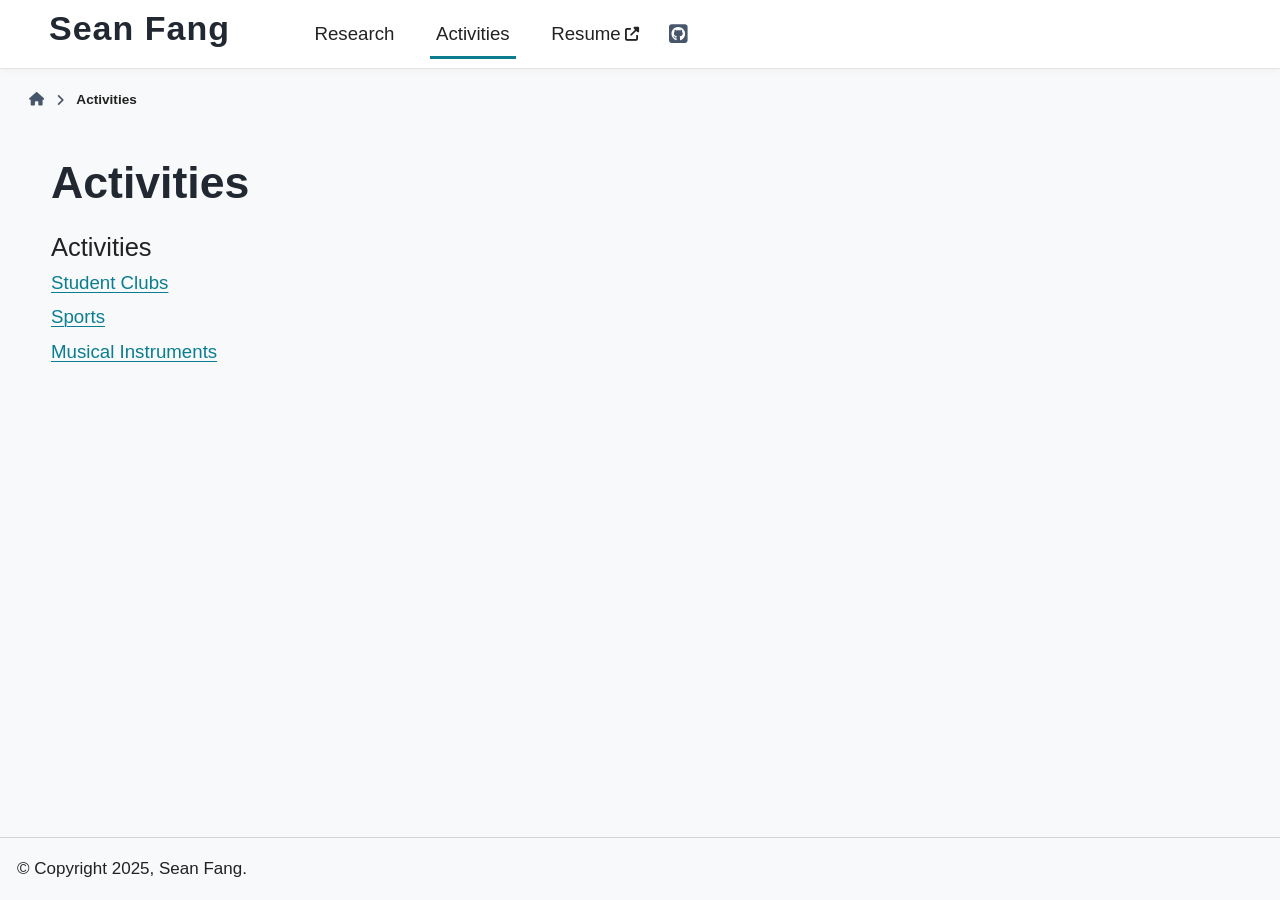
==== activities/index.html @ 3c00baaf "publish" ====
<!DOCTYPE html>


<html lang="en" data-content_root="../" >

  <head>
    <meta charset="utf-8" />
    <meta name="viewport" content="width=device-width, initial-scale=1.0" /><meta name="viewport" content="width=device-width, initial-scale=1" />

    <title>Activities &#8212; Sean Fang&#39;s Portfolio Website</title>
  
  
  
  <script data-cfasync="false">
    document.documentElement.dataset.mode = localStorage.getItem("mode") || "";
    document.documentElement.dataset.theme = localStorage.getItem("theme") || "";
  </script>
  <!--
    this give us a css class that will be invisible only if js is disabled
  -->
  <noscript>
    <style>
      .pst-js-only { display: none !important; }

    </style>
  </noscript>
  
  <!-- Loaded before other Sphinx assets -->
  <link href="../_static/styles/theme.css?digest=8878045cc6db502f8baf" rel="stylesheet" />
<link href="../_static/styles/pydata-sphinx-theme.css?digest=8878045cc6db502f8baf" rel="stylesheet" />

    <link rel="stylesheet" type="text/css" href="../_static/pygments.css?v=8f2a1f02" />
    <link rel="stylesheet" type="text/css" href="../_static/sphinx-design.min.css?v=95c83b7e" />
    <link rel="stylesheet" type="text/css" href="../_static/custom.css?v=d297f6fb" />
  
  <!-- So that users can add custom icons -->
  <script src="../_static/scripts/fontawesome.js?digest=8878045cc6db502f8baf"></script>
  <!-- Pre-loaded scripts that we'll load fully later -->
  <link rel="preload" as="script" href="../_static/scripts/bootstrap.js?digest=8878045cc6db502f8baf" />
<link rel="preload" as="script" href="../_static/scripts/pydata-sphinx-theme.js?digest=8878045cc6db502f8baf" />

    <script src="../_static/documentation_options.js?v=5929fcd5"></script>
    <script src="../_static/doctools.js?v=9bcbadda"></script>
    <script src="../_static/sphinx_highlight.js?v=dc90522c"></script>
    <script src="../_static/design-tabs.js?v=f930bc37"></script>
    <script>DOCUMENTATION_OPTIONS.pagename = 'activities/index';</script>
    <link rel="index" title="Index" href="../genindex.html" />
    <link rel="search" title="Search" href="../search.html" />
    <link rel="next" title="Student Clubs" href="clubs.html" />
    <link rel="prev" title="Research" href="../research/index.html" />
  <meta name="viewport" content="width=device-width, initial-scale=1"/>
  <meta name="docsearch:language" content="en"/>
  <meta name="docsearch:version" content="" />
  </head>
  
  
  <body data-bs-spy="scroll" data-bs-target=".bd-toc-nav" data-offset="180" data-bs-root-margin="0px 0px -60%" data-default-mode="">

  
  
  <div id="pst-skip-link" class="skip-link d-print-none"><a href="#main-content">Skip to main content</a></div>
  
  <div id="pst-scroll-pixel-helper"></div>
  
  <button type="button" class="btn rounded-pill" id="pst-back-to-top">
    <i class="fa-solid fa-arrow-up"></i>Back to top</button>

  
  <dialog id="pst-search-dialog">
    
<form class="bd-search d-flex align-items-center"
      action="../search.html"
      method="get">
  <i class="fa-solid fa-magnifying-glass"></i>
  <input type="search"
         class="form-control"
         name="q"
         placeholder="Search the docs ..."
         aria-label="Search the docs ..."
         autocomplete="off"
         autocorrect="off"
         autocapitalize="off"
         spellcheck="false"/>
  <span class="search-button__kbd-shortcut"><kbd class="kbd-shortcut__modifier">Ctrl</kbd>+<kbd>K</kbd></span>
</form>
  </dialog>

  <div class="pst-async-banner-revealer d-none">
  <aside id="bd-header-version-warning" class="d-none d-print-none" aria-label="Version warning"></aside>
</div>

  
    <header class="bd-header navbar navbar-expand-lg bd-navbar d-print-none">
<div class="bd-header__inner bd-page-width">
  <button class="pst-navbar-icon sidebar-toggle primary-toggle" aria-label="Site navigation">
    <span class="fa-solid fa-bars"></span>
  </button>
  
  
  <div class=" navbar-header-items__start">
    
      <div class="navbar-item">

  
    
  

<a class="navbar-brand logo" href="../index.html">
  
  
  
  
  
  
    <p class="title logo__title">Sean Fang</p>
  
</a></div>
    
  </div>
  
  <div class=" navbar-header-items">
    
    
    <div class="navbar-header-items__end">
      
      
        <div class="navbar-item">
<nav>
  <ul class="bd-navbar-elements navbar-nav">
    
<li class="nav-item ">
  <a class="nav-link nav-internal" href="../research/index.html">
    Research
  </a>
</li>


<li class="nav-item current active">
  <a class="nav-link nav-internal" href="#">
    Activities
  </a>
</li>


<li class="nav-item ">
  <a class="nav-link nav-external" href="/_static/sean-resume.html">
    Resume
  </a>
</li>

  </ul>
</nav></div>
      
        <div class="navbar-item"><ul class="navbar-icon-links"
    aria-label="Icon Links">
        <li class="nav-item">
          
          
          
          
          
          
          
          
          <a href="https://github.com/seanfang08" title="GitHub" class="nav-link pst-navbar-icon" rel="noopener" target="_blank" data-bs-toggle="tooltip" data-bs-placement="bottom"><i class="fab fa-github-square fa-lg" aria-hidden="true"></i>
            <span class="sr-only">GitHub</span></a>
        </li>
</ul></div>
      
    </div>
    
  </div>
  
  

  
</div>

    </header>
  

  <div class="bd-container">
    <div class="bd-container__inner bd-page-width">
      
      
      
      <dialog id="pst-primary-sidebar-modal"></dialog>
      <div id="pst-primary-sidebar" class="bd-sidebar-primary bd-sidebar hide-on-wide">
        

  
  <div class="sidebar-header-items sidebar-primary__section">
    
    
    
    
      <div class="sidebar-header-items__end">
        
          <div class="navbar-item">
<nav>
  <ul class="bd-navbar-elements navbar-nav">
    
<li class="nav-item ">
  <a class="nav-link nav-internal" href="../research/index.html">
    Research
  </a>
</li>


<li class="nav-item current active">
  <a class="nav-link nav-internal" href="#">
    Activities
  </a>
</li>


<li class="nav-item ">
  <a class="nav-link nav-external" href="/_static/sean-resume.html">
    Resume
  </a>
</li>

  </ul>
</nav></div>
        
          <div class="navbar-item"><ul class="navbar-icon-links"
    aria-label="Icon Links">
        <li class="nav-item">
          
          
          
          
          
          
          
          
          <a href="https://github.com/seanfang08" title="GitHub" class="nav-link pst-navbar-icon" rel="noopener" target="_blank" data-bs-toggle="tooltip" data-bs-placement="bottom"><i class="fab fa-github-square fa-lg" aria-hidden="true"></i>
            <span class="sr-only">GitHub</span></a>
        </li>
</ul></div>
        
      </div>
    
  </div>
  
  
  <div class="sidebar-primary-items__end sidebar-primary__section">
      <div class="sidebar-primary-item">
<div id="ethical-ad-placement"
      class="flat"
      data-ea-publisher="readthedocs"
      data-ea-type="readthedocs-sidebar"
      data-ea-manual="true">
</div></div>
  </div>


      </div>
      
      <main id="main-content" class="bd-main" role="main">
        
        
          <div class="bd-content">
            <div class="bd-article-container">
              
              <div class="bd-header-article d-print-none">
<div class="header-article-items header-article__inner">
  
    <div class="header-article-items__start">
      
        <div class="header-article-item">

<nav aria-label="Breadcrumb" class="d-print-none">
  <ul class="bd-breadcrumbs">
    
    <li class="breadcrumb-item breadcrumb-home">
      <a href="../index.html" class="nav-link" aria-label="Home">
        <i class="fa-solid fa-home"></i>
      </a>
    </li>
    <li class="breadcrumb-item active" aria-current="page"><span class="ellipsis">Activities</span></li>
  </ul>
</nav>
</div>
      
    </div>
  
  
</div>
</div>
              
              
              
                
<div id="searchbox"></div>
                <article class="bd-article">
                  
  <section id="activities">
<h1>Activities<a class="headerlink" href="#activities" title="Link to this heading">#</a></h1>
<div class="toctree-wrapper compound">
<p aria-level="2" class="caption" role="heading"><span class="caption-text">Activities</span></p>
<ul>
<li class="toctree-l1"><a class="reference internal" href="clubs.html">Student Clubs</a></li>
<li class="toctree-l1"><a class="reference internal" href="sports.html">Sports</a></li>
<li class="toctree-l1"><a class="reference internal" href="music.html">Musical Instruments</a></li>
</ul>
</div>
</section>


                </article>
              
              
              
              
              
            </div>
            
            
              
            
          </div>
          <footer class="bd-footer-content">
            
          </footer>
        
      </main>
    </div>
  </div>
  
  <!-- Scripts loaded after <body> so the DOM is not blocked -->
  <script defer src="../_static/scripts/bootstrap.js?digest=8878045cc6db502f8baf"></script>
<script defer src="../_static/scripts/pydata-sphinx-theme.js?digest=8878045cc6db502f8baf"></script>

  <footer class="bd-footer">
<div class="bd-footer__inner bd-page-width">
  
    <div class="footer-items__start">
      
        <div class="footer-item">

  <p class="copyright">
    
      © Copyright 2025, Sean Fang.
      <br/>
    
  </p>
</div>
      
    </div>
  
  
  
</div>

  </footer>
  </body>
</html>
---- _static/styles/theme.css ----
/* Provided by Sphinx's 'basic' theme, and included in the final set of assets */
@import "../basic.css";
---- _static/pygments.css ----
html[data-theme="light"] .highlight pre { line-height: 125%; }
html[data-theme="light"] .highlight td.linenos .normal { color: inherit; background-color: transparent; padding-left: 5px; padding-right: 5px; }
html[data-theme="light"] .highlight span.linenos { color: inherit; background-color: transparent; padding-left: 5px; padding-right: 5px; }
html[data-theme="light"] .highlight td.linenos .special { color: #000000; background-color: #ffffc0; padding-left: 5px; padding-right: 5px; }
html[data-theme="light"] .highlight span.linenos.special { color: #000000; background-color: #ffffc0; padding-left: 5px; padding-right: 5px; }
html[data-theme="light"] .highlight .hll { background-color: #fae4c2 }
html[data-theme="light"] .highlight { background: #fefefe; color: #080808 }
html[data-theme="light"] .highlight .c { color: #515151 } /* Comment */
html[data-theme="light"] .highlight .err { color: #A12236 } /* Error */
html[data-theme="light"] .highlight .k { color: #6730C5 } /* Keyword */
html[data-theme="light"] .highlight .l { color: #7F4707 } /* Literal */
html[data-theme="light"] .highlight .n { color: #080808 } /* Name */
html[data-theme="light"] .highlight .o { color: #00622F } /* Operator */
html[data-theme="light"] .highlight .p { color: #080808 } /* Punctuation */
html[data-theme="light"] .highlight .ch { color: #515151 } /* Comment.Hashbang */
html[data-theme="light"] .highlight .cm { color: #515151 } /* Comment.Multiline */
html[data-theme="light"] .highlight .cp { color: #515151 } /* Comment.Preproc */
html[data-theme="light"] .highlight .cpf { color: #515151 } /* Comment.PreprocFile */
html[data-theme="light"] .highlight .c1 { color: #515151 } /* Comment.Single */
html[data-theme="light"] .highlight .cs { color: #515151 } /* Comment.Special */
html[data-theme="light"] .highlight .gd { color: #005B82 } /* Generic.Deleted */
html[data-theme="light"] .highlight .ge { font-style: italic } /* Generic.Emph */
html[data-theme="light"] .highlight .gh { color: #005B82 } /* Generic.Heading */
html[data-theme="light"] .highlight .gs { font-weight: bold } /* Generic.Strong */
html[data-theme="light"] .highlight .gu { color: #005B82 } /* Generic.Subheading */
html[data-theme="light"] .highlight .kc { color: #6730C5 } /* Keyword.Constant */
html[data-theme="light"] .highlight .kd { color: #6730C5 } /* Keyword.Declaration */
html[data-theme="light"] .highlight .kn { color: #6730C5 } /* Keyword.Namespace */
html[data-theme="light"] .highlight .kp { color: #6730C5 } /* Keyword.Pseudo */
html[data-theme="light"] .highlight .kr { color: #6730C5 } /* Keyword.Reserved */
html[data-theme="light"] .highlight .kt { color: #7F4707 } /* Keyword.Type */
html[data-theme="light"] .highlight .ld { color: #7F4707 } /* Literal.Date */
html[data-theme="light"] .highlight .m { color: #7F4707 } /* Literal.Number */
html[data-theme="light"] .highlight .s { color: #00622F } /* Literal.String */
html[data-theme="light"] .highlight .na { color: #912583 } /* Name.Attribute */
html[data-theme="light"] .highlight .nb { color: #7F4707 } /* Name.Builtin */
html[data-theme="light"] .highlight .nc { color: #005B82 } /* Name.Class */
html[data-theme="light"] .highlight .no { color: #005B82 } /* Name.Constant */
html[data-theme="light"] .highlight .nd { color: #7F4707 } /* Name.Decorator */
html[data-theme="light"] .highlight .ni { color: #00622F } /* Name.Entity */
html[data-theme="light"] .highlight .ne { color: #6730C5 } /* Name.Exception */
html[data-theme="light"] .highlight .nf { color: #005B82 } /* Name.Function */
html[data-theme="light"] .highlight .nl { color: #7F4707 } /* Name.Label */
html[data-theme="light"] .highlight .nn { color: #080808 } /* Name.Namespace */
html[data-theme="light"] .highlight .nx { color: #080808 } /* Name.Other */
html[data-theme="light"] .highlight .py { color: #005B82 } /* Name.Property */
html[data-theme="light"] .highlight .nt { color: #005B82 } /* Name.Tag */
html[data-theme="light"] .highlight .nv { color: #A12236 } /* Name.Variable */
html[data-theme="light"] .highlight .ow { color: #6730C5 } /* Operator.Word */
html[data-theme="light"] .highlight .pm { color: #080808 } /* Punctuation.Marker */
html[data-theme="light"] .highlight .w { color: #080808 } /* Text.Whitespace */
html[data-theme="light"] .highlight .mb { color: #7F4707 } /* Literal.Number.Bin */
html[data-theme="light"] .highlight .mf { color: #7F4707 } /* Literal.Number.Float */
html[data-theme="light"] .highlight .mh { color: #7F4707 } /* Literal.Number.Hex */
html[data-theme="light"] .highlight .mi { color: #7F4707 } /* Literal.Number.Integer */
html[data-theme="light"] .highlight .mo { color: #7F4707 } /* Literal.Number.Oct */
html[data-theme="light"] .highlight .sa { color: #00622F } /* Literal.String.Affix */
html[data-theme="light"] .highlight .sb { color: #00622F } /* Literal.String.Backtick */
html[data-theme="light"] .highlight .sc { color: #00622F } /* Literal.String.Char */
html[data-theme="light"] .highlight .dl { color: #00622F } /* Literal.String.Delimiter */
html[data-theme="light"] .highlight .sd { color: #00622F } /* Literal.String.Doc */
html[data-theme="light"] .highlight .s2 { color: #00622F } /* Literal.String.Double */
html[data-theme="light"] .highlight .se { color: #00622F } /* Literal.String.Escape */
html[data-theme="light"] .highlight .sh { color: #00622F } /* Literal.String.Heredoc */
html[data-theme="light"] .highlight .si { color: #00622F } /* Literal.String.Interpol */
html[data-theme="light"] .highlight .sx { color: #00622F } /* Literal.String.Other */
html[data-theme="light"] .highlight .sr { color: #A12236 } /* Literal.String.Regex */
html[data-theme="light"] .highlight .s1 { color: #00622F } /* Literal.String.Single */
html[data-theme="light"] .highlight .ss { color: #005B82 } /* Literal.String.Symbol */
html[data-theme="light"] .highlight .bp { color: #7F4707 } /* Name.Builtin.Pseudo */
html[data-theme="light"] .highlight .fm { color: #005B82 } /* Name.Function.Magic */
html[data-theme="light"] .highlight .vc { color: #A12236 } /* Name.Variable.Class */
html[data-theme="light"] .highlight .vg { color: #A12236 } /* Name.Variable.Global */
html[data-theme="light"] .highlight .vi { color: #A12236 } /* Name.Variable.Instance */
html[data-theme="light"] .highlight .vm { color: #7F4707 } /* Name.Variable.Magic */
html[data-theme="light"] .highlight .il { color: #7F4707 } /* Literal.Number.Integer.Long */
html[data-theme="dark"] .highlight pre { line-height: 125%; }
html[data-theme="dark"] .highlight td.linenos .normal { color: inherit; background-color: transparent; padding-left: 5px; padding-right: 5px; }
html[data-theme="dark"] .highlight span.linenos { color: inherit; background-color: transparent; padding-left: 5px; padding-right: 5px; }
html[data-theme="dark"] .highlight td.linenos .special { color: #000000; background-color: #ffffc0; padding-left: 5px; padding-right: 5px; }
html[data-theme="dark"] .highlight span.linenos.special { color: #000000; background-color: #ffffc0; padding-left: 5px; padding-right: 5px; }
html[data-theme="dark"] .highlight .hll { background-color: #ffd9002e }
html[data-theme="dark"] .highlight { background: #2b2b2b; color: #F8F8F2 }
html[data-theme="dark"] .highlight .c { color: #FFD900 } /* Comment */
html[data-theme="dark"] .highlight .err { color: #FFA07A } /* Error */
html[data-theme="dark"] .highlight .k { color: #DCC6E0 } /* Keyword */
html[data-theme="dark"] .highlight .l { color: #FFD900 } /* Literal */
html[data-theme="dark"] .highlight .n { color: #F8F8F2 } /* Name */
html[data-theme="dark"] .highlight .o { color: #ABE338 } /* Operator */
html[data-theme="dark"] .highlight .p { color: #F8F8F2 } /* Punctuation */
html[data-theme="dark"] .highlight .ch { color: #FFD900 } /* Comment.Hashbang */
html[data-theme="dark"] .highlight .cm { color: #FFD900 } /* Comment.Multiline */
html[data-theme="dark"] .highlight .cp { color: #FFD900 } /* Comment.Preproc */
html[data-theme="dark"] .highlight .cpf { color: #FFD900 } /* Comment.PreprocFile */
html[data-theme="dark"] .highlight .c1 { color: #FFD900 } /* Comment.Single */
html[data-theme="dark"] .highlight .cs { color: #FFD900 } /* Comment.Special */
html[data-theme="dark"] .highlight .gd { color: #00E0E0 } /* Generic.Deleted */
html[data-theme="dark"] .highlight .ge { font-style: italic } /* Generic.Emph */
html[data-theme="dark"] .highlight .gh { color: #00E0E0 } /* Generic.Heading */
html[data-theme="dark"] .highlight .gs { font-weight: bold } /* Generic.Strong */
html[data-theme="dark"] .highlight .gu { color: #00E0E0 } /* Generic.Subheading */
html[data-theme="dark"] .highlight .kc { color: #DCC6E0 } /* Keyword.Constant */
html[data-theme="dark"] .highlight .kd { color: #DCC6E0 } /* Keyword.Declaration */
html[data-theme="dark"] .highlight .kn { color: #DCC6E0 } /* Keyword.Namespace */
html[data-theme="dark"] .highlight .kp { color: #DCC6E0 } /* Keyword.Pseudo */
html[data-theme="dark"] .highlight .kr { color: #DCC6E0 } /* Keyword.Reserved */
html[data-theme="dark"] .highlight .kt { color: #FFD900 } /* Keyword.Type */
html[data-theme="dark"] .highlight .ld { color: #FFD900 } /* Literal.Date */
html[data-theme="dark"] .highlight .m { color: #FFD900 } /* Literal.Number */
html[data-theme="dark"] .highlight .s { color: #ABE338 } /* Literal.String */
html[data-theme="dark"] .highlight .na { color: #FFD900 } /* Name.Attribute */
html[data-theme="dark"] .highlight .nb { color: #FFD900 } /* Name.Builtin */
html[data-theme="dark"] .highlight .nc { color: #00E0E0 } /* Name.Class */
html[data-theme="dark"] .highlight .no { color: #00E0E0 } /* Name.Constant */
html[data-theme="dark"] .highlight .nd { color: #FFD900 } /* Name.Decorator */
html[data-theme="dark"] .highlight .ni { color: #ABE338 } /* Name.Entity */
html[data-theme="dark"] .highlight .ne { color: #DCC6E0 } /* Name.Exception */
html[data-theme="dark"] .highlight .nf { color: #00E0E0 } /* Name.Function */
html[data-theme="dark"] .highlight .nl { color: #FFD900 } /* Name.Label */
html[data-theme="dark"] .highlight .nn { color: #F8F8F2 } /* Name.Namespace */
html[data-theme="dark"] .highlight .nx { color: #F8F8F2 } /* Name.Other */
html[data-theme="dark"] .highlight .py { color: #00E0E0 } /* Name.Property */
html[data-theme="dark"] .highlight .nt { color: #00E0E0 } /* Name.Tag */
html[data-theme="dark"] .highlight .nv { color: #FFA07A } /* Name.Variable */
html[data-theme="dark"] .highlight .ow { color: #DCC6E0 } /* Operator.Word */
html[data-theme="dark"] .highlight .pm { color: #F8F8F2 } /* Punctuation.Marker */
html[data-theme="dark"] .highlight .w { color: #F8F8F2 } /* Text.Whitespace */
html[data-theme="dark"] .highlight .mb { color: #FFD900 } /* Literal.Number.Bin */
html[data-theme="dark"] .highlight .mf { color: #FFD900 } /* Literal.Number.Float */
html[data-theme="dark"] .highlight .mh { color: #FFD900 } /* Literal.Number.Hex */
html[data-theme="dark"] .highlight .mi { color: #FFD900 } /* Literal.Number.Integer */
html[data-theme="dark"] .highlight .mo { color: #FFD900 } /* Literal.Number.Oct */
html[data-theme="dark"] .highlight .sa { color: #ABE338 } /* Literal.String.Affix */
html[data-theme="dark"] .highlight .sb { color: #ABE338 } /* Literal.String.Backtick */
html[data-theme="dark"] .highlight .sc { color: #ABE338 } /* Literal.String.Char */
html[data-theme="dark"] .highlight .dl { color: #ABE338 } /* Literal.String.Delimiter */
html[data-theme="dark"] .highlight .sd { color: #ABE338 } /* Literal.String.Doc */
html[data-theme="dark"] .highlight .s2 { color: #ABE338 } /* Literal.String.Double */
html[data-theme="dark"] .highlight .se { color: #ABE338 } /* Literal.String.Escape */
html[data-theme="dark"] .highlight .sh { color: #ABE338 } /* Literal.String.Heredoc */
html[data-theme="dark"] .highlight .si { color: #ABE338 } /* Literal.String.Interpol */
html[data-theme="dark"] .highlight .sx { color: #ABE338 } /* Literal.String.Other */
html[data-theme="dark"] .highlight .sr { color: #FFA07A } /* Literal.String.Regex */
html[data-theme="dark"] .highlight .s1 { color: #ABE338 } /* Literal.String.Single */
html[data-theme="dark"] .highlight .ss { color: #00E0E0 } /* Literal.String.Symbol */
html[data-theme="dark"] .highlight .bp { color: #FFD900 } /* Name.Builtin.Pseudo */
html[data-theme="dark"] .highlight .fm { color: #00E0E0 } /* Name.Function.Magic */
html[data-theme="dark"] .highlight .vc { color: #FFA07A } /* Name.Variable.Class */
html[data-theme="dark"] .highlight .vg { color: #FFA07A } /* Name.Variable.Global */
html[data-theme="dark"] .highlight .vi { color: #FFA07A } /* Name.Variable.Instance */
html[data-theme="dark"] .highlight .vm { color: #FFD900 } /* Name.Variable.Magic */
html[data-theme="dark"] .highlight .il { color: #FFD900 } /* Literal.Number.Integer.Long */
---- _static/sphinx-design.min.css ----
.sd-bg-primary{background-color:var(--sd-color-primary) !important}.sd-bg-text-primary{color:var(--sd-color-primary-text) !important}button.sd-bg-primary:focus,button.sd-bg-primary:hover{background-color:var(--sd-color-primary-highlight) !important}a.sd-bg-primary:focus,a.sd-bg-primary:hover{background-color:var(--sd-color-primary-highlight) !important}.sd-bg-secondary{background-color:var(--sd-color-secondary) !important}.sd-bg-text-secondary{color:var(--sd-color-secondary-text) !important}button.sd-bg-secondary:focus,button.sd-bg-secondary:hover{background-color:var(--sd-color-secondary-highlight) !important}a.sd-bg-secondary:focus,a.sd-bg-secondary:hover{background-color:var(--sd-color-secondary-highlight) !important}.sd-bg-success{background-color:var(--sd-color-success) !important}.sd-bg-text-success{color:var(--sd-color-success-text) !important}button.sd-bg-success:focus,button.sd-bg-success:hover{background-color:var(--sd-color-success-highlight) !important}a.sd-bg-success:focus,a.sd-bg-success:hover{background-color:var(--sd-color-success-highlight) !important}.sd-bg-info{background-color:var(--sd-color-info) !important}.sd-bg-text-info{color:var(--sd-color-info-text) !important}button.sd-bg-info:focus,button.sd-bg-info:hover{background-color:var(--sd-color-info-highlight) !important}a.sd-bg-info:focus,a.sd-bg-info:hover{background-color:var(--sd-color-info-highlight) !important}.sd-bg-warning{background-color:var(--sd-color-warning) !important}.sd-bg-text-warning{color:var(--sd-color-warning-text) !important}button.sd-bg-warning:focus,button.sd-bg-warning:hover{background-color:var(--sd-color-warning-highlight) !important}a.sd-bg-warning:focus,a.sd-bg-warning:hover{background-color:var(--sd-color-warning-highlight) !important}.sd-bg-danger{background-color:var(--sd-color-danger) !important}.sd-bg-text-danger{color:var(--sd-color-danger-text) !important}button.sd-bg-danger:focus,button.sd-bg-danger:hover{background-color:var(--sd-color-danger-highlight) !important}a.sd-bg-danger:focus,a.sd-bg-danger:hover{background-color:var(--sd-color-danger-highlight) !important}.sd-bg-light{background-color:var(--sd-color-light) !important}.sd-bg-text-light{color:var(--sd-color-light-text) !important}button.sd-bg-light:focus,button.sd-bg-light:hover{background-color:var(--sd-color-light-highlight) !important}a.sd-bg-light:focus,a.sd-bg-light:hover{background-color:var(--sd-color-light-highlight) !important}.sd-bg-muted{background-color:var(--sd-color-muted) !important}.sd-bg-text-muted{color:var(--sd-color-muted-text) !important}button.sd-bg-muted:focus,button.sd-bg-muted:hover{background-color:var(--sd-color-muted-highlight) !important}a.sd-bg-muted:focus,a.sd-bg-muted:hover{background-color:var(--sd-color-muted-highlight) !important}.sd-bg-dark{background-color:var(--sd-color-dark) !important}.sd-bg-text-dark{color:var(--sd-color-dark-text) !important}button.sd-bg-dark:focus,button.sd-bg-dark:hover{background-color:var(--sd-color-dark-highlight) !important}a.sd-bg-dark:focus,a.sd-bg-dark:hover{background-color:var(--sd-color-dark-highlight) !important}.sd-bg-black{background-color:var(--sd-color-black) !important}.sd-bg-text-black{color:var(--sd-color-black-text) !important}button.sd-bg-black:focus,button.sd-bg-black:hover{background-color:var(--sd-color-black-highlight) !important}a.sd-bg-black:focus,a.sd-bg-black:hover{background-color:var(--sd-color-black-highlight) !important}.sd-bg-white{background-color:var(--sd-color-white) !important}.sd-bg-text-white{color:var(--sd-color-white-text) !important}button.sd-bg-white:focus,button.sd-bg-white:hover{background-color:var(--sd-color-white-highlight) !important}a.sd-bg-white:focus,a.sd-bg-white:hover{background-color:var(--sd-color-white-highlight) !important}.sd-text-primary,.sd-text-primary>p{color:var(--sd-color-primary) !important}a.sd-text-primary:focus,a.sd-text-primary:hover{color:var(--sd-color-primary-highlight) !important}.sd-text-secondary,.sd-text-secondary>p{color:var(--sd-color-secondary) !important}a.sd-text-secondary:focus,a.sd-text-secondary:hover{color:var(--sd-color-secondary-highlight) !important}.sd-text-success,.sd-text-success>p{color:var(--sd-color-success) !important}a.sd-text-success:focus,a.sd-text-success:hover{color:var(--sd-color-success-highlight) !important}.sd-text-info,.sd-text-info>p{color:var(--sd-color-info) !important}a.sd-text-info:focus,a.sd-text-info:hover{color:var(--sd-color-info-highlight) !important}.sd-text-warning,.sd-text-warning>p{color:var(--sd-color-warning) !important}a.sd-text-warning:focus,a.sd-text-warning:hover{color:var(--sd-color-warning-highlight) !important}.sd-text-danger,.sd-text-danger>p{color:var(--sd-color-danger) !important}a.sd-text-danger:focus,a.sd-text-danger:hover{color:var(--sd-color-danger-highlight) !important}.sd-text-light,.sd-text-light>p{color:var(--sd-color-light) !important}a.sd-text-light:focus,a.sd-text-light:hover{color:var(--sd-color-light-highlight) !important}.sd-text-muted,.sd-text-muted>p{color:var(--sd-color-muted) !important}a.sd-text-muted:focus,a.sd-text-muted:hover{color:var(--sd-color-muted-highlight) !important}.sd-text-dark,.sd-text-dark>p{color:var(--sd-color-dark) !important}a.sd-text-dark:focus,a.sd-text-dark:hover{color:var(--sd-color-dark-highlight) !important}.sd-text-black,.sd-text-black>p{color:var(--sd-color-black) !important}a.sd-text-black:focus,a.sd-text-black:hover{color:var(--sd-color-black-highlight) !important}.sd-text-white,.sd-text-white>p{color:var(--sd-color-white) !important}a.sd-text-white:focus,a.sd-text-white:hover{color:var(--sd-color-white-highlight) !important}.sd-outline-primary{border-color:var(--sd-color-primary) !important;border-style:solid !important;border-width:1px !important}a.sd-outline-primary:focus,a.sd-outline-primary:hover{border-color:var(--sd-color-primary-highlight) !important}.sd-outline-secondary{border-color:var(--sd-color-secondary) !important;border-style:solid !important;border-width:1px !important}a.sd-outline-secondary:focus,a.sd-outline-secondary:hover{border-color:var(--sd-color-secondary-highlight) !important}.sd-outline-success{border-color:var(--sd-color-success) !important;border-style:solid !important;border-width:1px !important}a.sd-outline-success:focus,a.sd-outline-success:hover{border-color:var(--sd-color-success-highlight) !important}.sd-outline-info{border-color:var(--sd-color-info) !important;border-style:solid !important;border-width:1px !important}a.sd-outline-info:focus,a.sd-outline-info:hover{border-color:var(--sd-color-info-highlight) !important}.sd-outline-warning{border-color:var(--sd-color-warning) !important;border-style:solid !important;border-width:1px !important}a.sd-outline-warning:focus,a.sd-outline-warning:hover{border-color:var(--sd-color-warning-highlight) !important}.sd-outline-danger{border-color:var(--sd-color-danger) !important;border-style:solid !important;border-width:1px !important}a.sd-outline-danger:focus,a.sd-outline-danger:hover{border-color:var(--sd-color-danger-highlight) !important}.sd-outline-light{border-color:var(--sd-color-light) !important;border-style:solid !important;border-width:1px !important}a.sd-outline-light:focus,a.sd-outline-light:hover{border-color:var(--sd-color-light-highlight) !important}.sd-outline-muted{border-color:var(--sd-color-muted) !important;border-style:solid !important;border-width:1px !important}a.sd-outline-muted:focus,a.sd-outline-muted:hover{border-color:var(--sd-color-muted-highlight) !important}.sd-outline-dark{border-color:var(--sd-color-dark) !important;border-style:solid !important;border-width:1px !important}a.sd-outline-dark:focus,a.sd-outline-dark:hover{border-color:var(--sd-color-dark-highlight) !important}.sd-outline-black{border-color:var(--sd-color-black) !important;border-style:solid !important;border-width:1px !important}a.sd-outline-black:focus,a.sd-outline-black:hover{border-color:var(--sd-color-black-highlight) !important}.sd-outline-white{border-color:var(--sd-color-white) !important;border-style:solid !important;border-width:1px !important}a.sd-outline-white:focus,a.sd-outline-white:hover{border-color:var(--sd-color-white-highlight) !important}.sd-bg-transparent{background-color:transparent !important}.sd-outline-transparent{border-color:transparent !important}.sd-text-transparent{color:transparent !important}.sd-p-0{padding:0 !important}.sd-pt-0,.sd-py-0{padding-top:0 !important}.sd-pr-0,.sd-px-0{padding-right:0 !important}.sd-pb-0,.sd-py-0{padding-bottom:0 !important}.sd-pl-0,.sd-px-0{padding-left:0 !important}.sd-p-1{padding:.25rem !important}.sd-pt-1,.sd-py-1{padding-top:.25rem !important}.sd-pr-1,.sd-px-1{padding-right:.25rem !important}.sd-pb-1,.sd-py-1{padding-bottom:.25rem !important}.sd-pl-1,.sd-px-1{padding-left:.25rem !important}.sd-p-2{padding:.5rem !important}.sd-pt-2,.sd-py-2{padding-top:.5rem !important}.sd-pr-2,.sd-px-2{padding-right:.5rem !important}.sd-pb-2,.sd-py-2{padding-bottom:.5rem !important}.sd-pl-2,.sd-px-2{padding-left:.5rem !important}.sd-p-3{padding:1rem !important}.sd-pt-3,.sd-py-3{padding-top:1rem !important}.sd-pr-3,.sd-px-3{padding-right:1rem !important}.sd-pb-3,.sd-py-3{padding-bottom:1rem !important}.sd-pl-3,.sd-px-3{padding-left:1rem !important}.sd-p-4{padding:1.5rem !important}.sd-pt-4,.sd-py-4{padding-top:1.5rem !important}.sd-pr-4,.sd-px-4{padding-right:1.5rem !important}.sd-pb-4,.sd-py-4{padding-bottom:1.5rem !important}.sd-pl-4,.sd-px-4{padding-left:1.5rem !important}.sd-p-5{padding:3rem !important}.sd-pt-5,.sd-py-5{padding-top:3rem !important}.sd-pr-5,.sd-px-5{padding-right:3rem !important}.sd-pb-5,.sd-py-5{padding-bottom:3rem !important}.sd-pl-5,.sd-px-5{padding-left:3rem !important}.sd-m-auto{margin:auto !important}.sd-mt-auto,.sd-my-auto{margin-top:auto !important}.sd-mr-auto,.sd-mx-auto{margin-right:auto !important}.sd-mb-auto,.sd-my-auto{margin-bottom:auto !important}.sd-ml-auto,.sd-mx-auto{margin-left:auto !important}.sd-m-0{margin:0 !important}.sd-mt-0,.sd-my-0{margin-top:0 !important}.sd-mr-0,.sd-mx-0{margin-right:0 !important}.sd-mb-0,.sd-my-0{margin-bottom:0 !important}.sd-ml-0,.sd-mx-0{margin-left:0 !important}.sd-m-1{margin:.25rem !important}.sd-mt-1,.sd-my-1{margin-top:.25rem !important}.sd-mr-1,.sd-mx-1{margin-right:.25rem !important}.sd-mb-1,.sd-my-1{margin-bottom:.25rem !important}.sd-ml-1,.sd-mx-1{margin-left:.25rem !important}.sd-m-2{margin:.5rem !important}.sd-mt-2,.sd-my-2{margin-top:.5rem !important}.sd-mr-2,.sd-mx-2{margin-right:.5rem !important}.sd-mb-2,.sd-my-2{margin-bottom:.5rem !important}.sd-ml-2,.sd-mx-2{margin-left:.5rem !important}.sd-m-3{margin:1rem !important}.sd-mt-3,.sd-my-3{margin-top:1rem !important}.sd-mr-3,.sd-mx-3{margin-right:1rem !important}.sd-mb-3,.sd-my-3{margin-bottom:1rem !important}.sd-ml-3,.sd-mx-3{margin-left:1rem !important}.sd-m-4{margin:1.5rem !important}.sd-mt-4,.sd-my-4{margin-top:1.5rem !important}.sd-mr-4,.sd-mx-4{margin-right:1.5rem !important}.sd-mb-4,.sd-my-4{margin-bottom:1.5rem !important}.sd-ml-4,.sd-mx-4{margin-left:1.5rem !important}.sd-m-5{margin:3rem !important}.sd-mt-5,.sd-my-5{margin-top:3rem !important}.sd-mr-5,.sd-mx-5{margin-right:3rem !important}.sd-mb-5,.sd-my-5{margin-bottom:3rem !important}.sd-ml-5,.sd-mx-5{margin-left:3rem !important}.sd-w-25{width:25% !important}.sd-w-50{width:50% !important}.sd-w-75{width:75% !important}.sd-w-100{width:100% !important}.sd-w-auto{width:auto !important}.sd-h-25{height:25% !important}.sd-h-50{height:50% !important}.sd-h-75{height:75% !important}.sd-h-100{height:100% !important}.sd-h-auto{height:auto !important}.sd-d-none{display:none !important}.sd-d-inline{display:inline !important}.sd-d-inline-block{display:inline-block !important}.sd-d-block{display:block !important}.sd-d-grid{display:grid !important}.sd-d-flex-row{display:-ms-flexbox !important;display:flex !important;flex-direction:row !important}.sd-d-flex-column{display:-ms-flexbox !important;display:flex !important;flex-direction:column !important}.sd-d-inline-flex{display:-ms-inline-flexbox !important;display:inline-flex !important}@media(min-width: 576px){.sd-d-sm-none{display:none !important}.sd-d-sm-inline{display:inline !important}.sd-d-sm-inline-block{display:inline-block !important}.sd-d-sm-block{display:block !important}.sd-d-sm-grid{display:grid !important}.sd-d-sm-flex{display:-ms-flexbox !important;display:flex !important}.sd-d-sm-inline-flex{display:-ms-inline-flexbox !important;display:inline-flex !important}}@media(min-width: 768px){.sd-d-md-none{display:none !important}.sd-d-md-inline{display:inline !important}.sd-d-md-inline-block{display:inline-block !important}.sd-d-md-block{display:block !important}.sd-d-md-grid{display:grid !important}.sd-d-md-flex{display:-ms-flexbox !important;display:flex !important}.sd-d-md-inline-flex{display:-ms-inline-flexbox !important;display:inline-flex !important}}@media(min-width: 992px){.sd-d-lg-none{display:none !important}.sd-d-lg-inline{display:inline !important}.sd-d-lg-inline-block{display:inline-block !important}.sd-d-lg-block{display:block !important}.sd-d-lg-grid{display:grid !important}.sd-d-lg-flex{display:-ms-flexbox !important;display:flex !important}.sd-d-lg-inline-flex{display:-ms-inline-flexbox !important;display:inline-flex !important}}@media(min-width: 1200px){.sd-d-xl-none{display:none !important}.sd-d-xl-inline{display:inline !important}.sd-d-xl-inline-block{display:inline-block !important}.sd-d-xl-block{display:block !important}.sd-d-xl-grid{display:grid !important}.sd-d-xl-flex{display:-ms-flexbox !important;display:flex !important}.sd-d-xl-inline-flex{display:-ms-inline-flexbox !important;display:inline-flex !important}}.sd-align-major-start{justify-content:flex-start !important}.sd-align-major-end{justify-content:flex-end !important}.sd-align-major-center{justify-content:center !important}.sd-align-major-justify{justify-content:space-between !important}.sd-align-major-spaced{justify-content:space-evenly !important}.sd-align-minor-start{align-items:flex-start !important}.sd-align-minor-end{align-items:flex-end !important}.sd-align-minor-center{align-items:center !important}.sd-align-minor-stretch{align-items:stretch !important}.sd-text-justify{text-align:justify !important}.sd-text-left{text-align:left !important}.sd-text-right{text-align:right !important}.sd-text-center{text-align:center !important}.sd-font-weight-light{font-weight:300 !important}.sd-font-weight-lighter{font-weight:lighter !important}.sd-font-weight-normal{font-weight:400 !important}.sd-font-weight-bold{font-weight:700 !important}.sd-font-weight-bolder{font-weight:bolder !important}.sd-font-italic{font-style:italic !important}.sd-text-decoration-none{text-decoration:none !important}.sd-text-lowercase{text-transform:lowercase !important}.sd-text-uppercase{text-transform:uppercase !important}.sd-text-capitalize{text-transform:capitalize !important}.sd-text-wrap{white-space:normal !important}.sd-text-nowrap{white-space:nowrap !important}.sd-text-truncate{overflow:hidden;text-overflow:ellipsis;white-space:nowrap}.sd-fs-1,.sd-fs-1>p{font-size:calc(1.375rem + 1.5vw) !important;line-height:unset !important}.sd-fs-2,.sd-fs-2>p{font-size:calc(1.325rem + 0.9vw) !important;line-height:unset !important}.sd-fs-3,.sd-fs-3>p{font-size:calc(1.3rem + 0.6vw) !important;line-height:unset !important}.sd-fs-4,.sd-fs-4>p{font-size:calc(1.275rem + 0.3vw) !important;line-height:unset !important}.sd-fs-5,.sd-fs-5>p{font-size:1.25rem !important;line-height:unset !important}.sd-fs-6,.sd-fs-6>p{font-size:1rem !important;line-height:unset !important}.sd-border-0{border:0 solid !important}.sd-border-top-0{border-top:0 solid !important}.sd-border-bottom-0{border-bottom:0 solid !important}.sd-border-right-0{border-right:0 solid !important}.sd-border-left-0{border-left:0 solid !important}.sd-border-1{border:1px solid !important}.sd-border-top-1{border-top:1px solid !important}.sd-border-bottom-1{border-bottom:1px solid !important}.sd-border-right-1{border-right:1px solid !important}.sd-border-left-1{border-left:1px solid !important}.sd-border-2{border:2px solid !important}.sd-border-top-2{border-top:2px solid !important}.sd-border-bottom-2{border-bottom:2px solid !important}.sd-border-right-2{border-right:2px solid !important}.sd-border-left-2{border-left:2px solid !important}.sd-border-3{border:3px solid !important}.sd-border-top-3{border-top:3px solid !important}.sd-border-bottom-3{border-bottom:3px solid !important}.sd-border-right-3{border-right:3px solid !important}.sd-border-left-3{border-left:3px solid !important}.sd-border-4{border:4px solid !important}.sd-border-top-4{border-top:4px solid !important}.sd-border-bottom-4{border-bottom:4px solid !important}.sd-border-right-4{border-right:4px solid !important}.sd-border-left-4{border-left:4px solid !important}.sd-border-5{border:5px solid !important}.sd-border-top-5{border-top:5px solid !important}.sd-border-bottom-5{border-bottom:5px solid !important}.sd-border-right-5{border-right:5px solid !important}.sd-border-left-5{border-left:5px solid !important}.sd-rounded-0{border-radius:0 !important}.sd-rounded-1{border-radius:.2rem !important}.sd-rounded-2{border-radius:.3rem !important}.sd-rounded-3{border-radius:.5rem !important}.sd-rounded-pill{border-radius:50rem !important}.sd-rounded-circle{border-radius:50% !important}.shadow-none{box-shadow:none !important}.sd-shadow-sm{box-shadow:0 .125rem .25rem var(--sd-color-shadow) !important}.sd-shadow-md{box-shadow:0 .5rem 1rem var(--sd-color-shadow) !important}.sd-shadow-lg{box-shadow:0 1rem 3rem var(--sd-color-shadow) !important}@keyframes sd-slide-from-left{0%{transform:translateX(-100%)}100%{transform:translateX(0)}}@keyframes sd-slide-from-right{0%{transform:translateX(200%)}100%{transform:translateX(0)}}@keyframes sd-grow100{0%{transform:scale(0);opacity:.5}100%{transform:scale(1);opacity:1}}@keyframes sd-grow50{0%{transform:scale(0.5);opacity:.5}100%{transform:scale(1);opacity:1}}@keyframes sd-grow50-rot20{0%{transform:scale(0.5) rotateZ(-20deg);opacity:.5}75%{transform:scale(1) rotateZ(5deg);opacity:1}95%{transform:scale(1) rotateZ(-1deg);opacity:1}100%{transform:scale(1) rotateZ(0);opacity:1}}.sd-animate-slide-from-left{animation:1s ease-out 0s 1 normal none running sd-slide-from-left}.sd-animate-slide-from-right{animation:1s ease-out 0s 1 normal none running sd-slide-from-right}.sd-animate-grow100{animation:1s ease-out 0s 1 normal none running sd-grow100}.sd-animate-grow50{animation:1s ease-out 0s 1 normal none running sd-grow50}.sd-animate-grow50-rot20{animation:1s ease-out 0s 1 normal none running sd-grow50-rot20}.sd-badge{display:inline-block;padding:.35em .65em;font-size:.75em;font-weight:700;line-height:1;text-align:center;white-space:nowrap;vertical-align:baseline;border-radius:.25rem}.sd-badge:empty{display:none}a.sd-badge{text-decoration:none}.sd-btn .sd-badge{position:relative;top:-1px}.sd-btn{background-color:transparent;border:1px solid transparent;border-radius:.25rem;cursor:pointer;display:inline-block;font-weight:400;font-size:1rem;line-height:1.5;padding:.375rem .75rem;text-align:center;text-decoration:none;transition:color .15s ease-in-out,background-color .15s ease-in-out,border-color .15s ease-in-out,box-shadow .15s ease-in-out;vertical-align:middle;user-select:none;-moz-user-select:none;-ms-user-select:none;-webkit-user-select:none}.sd-btn:hover{text-decoration:none}@media(prefers-reduced-motion: reduce){.sd-btn{transition:none}}.sd-btn-primary,.sd-btn-outline-primary:hover,.sd-btn-outline-primary:focus{color:var(--sd-color-primary-text) !important;background-color:var(--sd-color-primary) !important;border-color:var(--sd-color-primary) !important;border-width:1px !important;border-style:solid !important}.sd-btn-primary:hover,.sd-btn-primary:focus{color:var(--sd-color-primary-text) !important;background-color:var(--sd-color-primary-highlight) !important;border-color:var(--sd-color-primary-highlight) !important;border-width:1px !important;border-style:solid !important}.sd-btn-outline-primary{color:var(--sd-color-primary) !important;border-color:var(--sd-color-primary) !important;border-width:1px !important;border-style:solid !important}.sd-btn-secondary,.sd-btn-outline-secondary:hover,.sd-btn-outline-secondary:focus{color:var(--sd-color-secondary-text) !important;background-color:var(--sd-color-secondary) !important;border-color:var(--sd-color-secondary) !important;border-width:1px !important;border-style:solid !important}.sd-btn-secondary:hover,.sd-btn-secondary:focus{color:var(--sd-color-secondary-text) !important;background-color:var(--sd-color-secondary-highlight) !important;border-color:var(--sd-color-secondary-highlight) !important;border-width:1px !important;border-style:solid !important}.sd-btn-outline-secondary{color:var(--sd-color-secondary) !important;border-color:var(--sd-color-secondary) !important;border-width:1px !important;border-style:solid !important}.sd-btn-success,.sd-btn-outline-success:hover,.sd-btn-outline-success:focus{color:var(--sd-color-success-text) !important;background-color:var(--sd-color-success) !important;border-color:var(--sd-color-success) !important;border-width:1px !important;border-style:solid !important}.sd-btn-success:hover,.sd-btn-success:focus{color:var(--sd-color-success-text) !important;background-color:var(--sd-color-success-highlight) !important;border-color:var(--sd-color-success-highlight) !important;border-width:1px !important;border-style:solid !important}.sd-btn-outline-success{color:var(--sd-color-success) !important;border-color:var(--sd-color-success) !important;border-width:1px !important;border-style:solid !important}.sd-btn-info,.sd-btn-outline-info:hover,.sd-btn-outline-info:focus{color:var(--sd-color-info-text) !important;background-color:var(--sd-color-info) !important;border-color:var(--sd-color-info) !important;border-width:1px !important;border-style:solid !important}.sd-btn-info:hover,.sd-btn-info:focus{color:var(--sd-color-info-text) !important;background-color:var(--sd-color-info-highlight) !important;border-color:var(--sd-color-info-highlight) !important;border-width:1px !important;border-style:solid !important}.sd-btn-outline-info{color:var(--sd-color-info) !important;border-color:var(--sd-color-info) !important;border-width:1px !important;border-style:solid !important}.sd-btn-warning,.sd-btn-outline-warning:hover,.sd-btn-outline-warning:focus{color:var(--sd-color-warning-text) !important;background-color:var(--sd-color-warning) !important;border-color:var(--sd-color-warning) !important;border-width:1px !important;border-style:solid !important}.sd-btn-warning:hover,.sd-btn-warning:focus{color:var(--sd-color-warning-text) !important;background-color:var(--sd-color-warning-highlight) !important;border-color:var(--sd-color-warning-highlight) !important;border-width:1px !important;border-style:solid !important}.sd-btn-outline-warning{color:var(--sd-color-warning) !important;border-color:var(--sd-color-warning) !important;border-width:1px !important;border-style:solid !important}.sd-btn-danger,.sd-btn-outline-danger:hover,.sd-btn-outline-danger:focus{color:var(--sd-color-danger-text) !important;background-color:var(--sd-color-danger) !important;border-color:var(--sd-color-danger) !important;border-width:1px !important;border-style:solid !important}.sd-btn-danger:hover,.sd-btn-danger:focus{color:var(--sd-color-danger-text) !important;background-color:var(--sd-color-danger-highlight) !important;border-color:var(--sd-color-danger-highlight) !important;border-width:1px !important;border-style:solid !important}.sd-btn-outline-danger{color:var(--sd-color-danger) !important;border-color:var(--sd-color-danger) !important;border-width:1px !important;border-style:solid !important}.sd-btn-light,.sd-btn-outline-light:hover,.sd-btn-outline-light:focus{color:var(--sd-color-light-text) !important;background-color:var(--sd-color-light) !important;border-color:var(--sd-color-light) !important;border-width:1px !important;border-style:solid !important}.sd-btn-light:hover,.sd-btn-light:focus{color:var(--sd-color-light-text) !important;background-color:var(--sd-color-light-highlight) !important;border-color:var(--sd-color-light-highlight) !important;border-width:1px !important;border-style:solid !important}.sd-btn-outline-light{color:var(--sd-color-light) !important;border-color:var(--sd-color-light) !important;border-width:1px !important;border-style:solid !important}.sd-btn-muted,.sd-btn-outline-muted:hover,.sd-btn-outline-muted:focus{color:var(--sd-color-muted-text) !important;background-color:var(--sd-color-muted) !important;border-color:var(--sd-color-muted) !important;border-width:1px !important;border-style:solid !important}.sd-btn-muted:hover,.sd-btn-muted:focus{color:var(--sd-color-muted-text) !important;background-color:var(--sd-color-muted-highlight) !important;border-color:var(--sd-color-muted-highlight) !important;border-width:1px !important;border-style:solid !important}.sd-btn-outline-muted{color:var(--sd-color-muted) !important;border-color:var(--sd-color-muted) !important;border-width:1px !important;border-style:solid !important}.sd-btn-dark,.sd-btn-outline-dark:hover,.sd-btn-outline-dark:focus{color:var(--sd-color-dark-text) !important;background-color:var(--sd-color-dark) !important;border-color:var(--sd-color-dark) !important;border-width:1px !important;border-style:solid !important}.sd-btn-dark:hover,.sd-btn-dark:focus{color:var(--sd-color-dark-text) !important;background-color:var(--sd-color-dark-highlight) !important;border-color:var(--sd-color-dark-highlight) !important;border-width:1px !important;border-style:solid !important}.sd-btn-outline-dark{color:var(--sd-color-dark) !important;border-color:var(--sd-color-dark) !important;border-width:1px !important;border-style:solid !important}.sd-btn-black,.sd-btn-outline-black:hover,.sd-btn-outline-black:focus{color:var(--sd-color-black-text) !important;background-color:var(--sd-color-black) !important;border-color:var(--sd-color-black) !important;border-width:1px !important;border-style:solid !important}.sd-btn-black:hover,.sd-btn-black:focus{color:var(--sd-color-black-text) !important;background-color:var(--sd-color-black-highlight) !important;border-color:var(--sd-color-black-highlight) !important;border-width:1px !important;border-style:solid !important}.sd-btn-outline-black{color:var(--sd-color-black) !important;border-color:var(--sd-color-black) !important;border-width:1px !important;border-style:solid !important}.sd-btn-white,.sd-btn-outline-white:hover,.sd-btn-outline-white:focus{color:var(--sd-color-white-text) !important;background-color:var(--sd-color-white) !important;border-color:var(--sd-color-white) !important;border-width:1px !important;border-style:solid !important}.sd-btn-white:hover,.sd-btn-white:focus{color:var(--sd-color-white-text) !important;background-color:var(--sd-color-white-highlight) !important;border-color:var(--sd-color-white-highlight) !important;border-width:1px !important;border-style:solid !important}.sd-btn-outline-white{color:var(--sd-color-white) !important;border-color:var(--sd-color-white) !important;border-width:1px !important;border-style:solid !important}.sd-stretched-link::after{position:absolute;top:0;right:0;bottom:0;left:0;z-index:1;content:""}.sd-hide-link-text{font-size:0}.sd-octicon,.sd-material-icon{display:inline-block;fill:currentColor;vertical-align:middle}.sd-avatar-xs{border-radius:50%;object-fit:cover;object-position:center;width:1rem;height:1rem}.sd-avatar-sm{border-radius:50%;object-fit:cover;object-position:center;width:3rem;height:3rem}.sd-avatar-md{border-radius:50%;object-fit:cover;object-position:center;width:5rem;height:5rem}.sd-avatar-lg{border-radius:50%;object-fit:cover;object-position:center;width:7rem;height:7rem}.sd-avatar-xl{border-radius:50%;object-fit:cover;object-position:center;width:10rem;height:10rem}.sd-avatar-inherit{border-radius:50%;object-fit:cover;object-position:center;width:inherit;height:inherit}.sd-avatar-initial{border-radius:50%;object-fit:cover;object-position:center;width:initial;height:initial}.sd-card{background-clip:border-box;background-color:var(--sd-color-card-background);border:1px solid var(--sd-color-card-border);border-radius:.25rem;color:var(--sd-color-card-text);display:-ms-flexbox;display:flex;-ms-flex-direction:column;flex-direction:column;min-width:0;position:relative;word-wrap:break-word}.sd-card>hr{margin-left:0;margin-right:0}.sd-card-hover:hover{border-color:var(--sd-color-card-border-hover);transform:scale(1.01)}.sd-card-body{-ms-flex:1 1 auto;flex:1 1 auto;padding:1rem 1rem}.sd-card-title{margin-bottom:.5rem}.sd-card-subtitle{margin-top:-0.25rem;margin-bottom:0}.sd-card-text:last-child{margin-bottom:0}.sd-card-link:hover{text-decoration:none}.sd-card-link+.card-link{margin-left:1rem}.sd-card-header{padding:.5rem 1rem;margin-bottom:0;background-color:var(--sd-color-card-header);border-bottom:1px solid var(--sd-color-card-border)}.sd-card-header:first-child{border-radius:calc(0.25rem - 1px) calc(0.25rem - 1px) 0 0}.sd-card-footer{padding:.5rem 1rem;background-color:var(--sd-color-card-footer);border-top:1px solid var(--sd-color-card-border)}.sd-card-footer:last-child{border-radius:0 0 calc(0.25rem - 1px) calc(0.25rem - 1px)}.sd-card-header-tabs{margin-right:-0.5rem;margin-bottom:-0.5rem;margin-left:-0.5rem;border-bottom:0}.sd-card-header-pills{margin-right:-0.5rem;margin-left:-0.5rem}.sd-card-img-overlay{position:absolute;top:0;right:0;bottom:0;left:0;padding:1rem;border-radius:calc(0.25rem - 1px)}.sd-card-img,.sd-card-img-bottom,.sd-card-img-top{width:100%}.sd-card-img,.sd-card-img-top{border-top-left-radius:calc(0.25rem - 1px);border-top-right-radius:calc(0.25rem - 1px)}.sd-card-img,.sd-card-img-bottom{border-bottom-left-radius:calc(0.25rem - 1px);border-bottom-right-radius:calc(0.25rem - 1px)}.sd-cards-carousel{width:100%;display:flex;flex-wrap:nowrap;-ms-flex-direction:row;flex-direction:row;overflow-x:hidden;scroll-snap-type:x mandatory}.sd-cards-carousel.sd-show-scrollbar{overflow-x:auto}.sd-cards-carousel:hover,.sd-cards-carousel:focus{overflow-x:auto}.sd-cards-carousel>.sd-card{flex-shrink:0;scroll-snap-align:start}.sd-cards-carousel>.sd-card:not(:last-child){margin-right:3px}.sd-card-cols-1>.sd-card{width:90%}.sd-card-cols-2>.sd-card{width:45%}.sd-card-cols-3>.sd-card{width:30%}.sd-card-cols-4>.sd-card{width:22.5%}.sd-card-cols-5>.sd-card{width:18%}.sd-card-cols-6>.sd-card{width:15%}.sd-card-cols-7>.sd-card{width:12.8571428571%}.sd-card-cols-8>.sd-card{width:11.25%}.sd-card-cols-9>.sd-card{width:10%}.sd-card-cols-10>.sd-card{width:9%}.sd-card-cols-11>.sd-card{width:8.1818181818%}.sd-card-cols-12>.sd-card{width:7.5%}.sd-container,.sd-container-fluid,.sd-container-lg,.sd-container-md,.sd-container-sm,.sd-container-xl{margin-left:auto;margin-right:auto;padding-left:var(--sd-gutter-x, 0.75rem);padding-right:var(--sd-gutter-x, 0.75rem);width:100%}@media(min-width: 576px){.sd-container-sm,.sd-container{max-width:540px}}@media(min-width: 768px){.sd-container-md,.sd-container-sm,.sd-container{max-width:720px}}@media(min-width: 992px){.sd-container-lg,.sd-container-md,.sd-container-sm,.sd-container{max-width:960px}}@media(min-width: 1200px){.sd-container-xl,.sd-container-lg,.sd-container-md,.sd-container-sm,.sd-container{max-width:1140px}}.sd-row{--sd-gutter-x: 1.5rem;--sd-gutter-y: 0;display:-ms-flexbox;display:flex;-ms-flex-wrap:wrap;flex-wrap:wrap;margin-top:calc(var(--sd-gutter-y) * -1);margin-right:calc(var(--sd-gutter-x) * -0.5);margin-left:calc(var(--sd-gutter-x) * -0.5)}.sd-row>*{box-sizing:border-box;flex-shrink:0;width:100%;max-width:100%;padding-right:calc(var(--sd-gutter-x) * 0.5);padding-left:calc(var(--sd-gutter-x) * 0.5);margin-top:var(--sd-gutter-y)}.sd-col{flex:1 0 0%;-ms-flex:1 0 0%}.sd-row-cols-auto>*{flex:0 0 auto;width:auto}.sd-row-cols-1>*{flex:0 0 auto;-ms-flex:0 0 auto;width:100%}.sd-row-cols-2>*{flex:0 0 auto;-ms-flex:0 0 auto;width:50%}.sd-row-cols-3>*{flex:0 0 auto;-ms-flex:0 0 auto;width:33.3333333333%}.sd-row-cols-4>*{flex:0 0 auto;-ms-flex:0 0 auto;width:25%}.sd-row-cols-5>*{flex:0 0 auto;-ms-flex:0 0 auto;width:20%}.sd-row-cols-6>*{flex:0 0 auto;-ms-flex:0 0 auto;width:16.6666666667%}.sd-row-cols-7>*{flex:0 0 auto;-ms-flex:0 0 auto;width:14.2857142857%}.sd-row-cols-8>*{flex:0 0 auto;-ms-flex:0 0 auto;width:12.5%}.sd-row-cols-9>*{flex:0 0 auto;-ms-flex:0 0 auto;width:11.1111111111%}.sd-row-cols-10>*{flex:0 0 auto;-ms-flex:0 0 auto;width:10%}.sd-row-cols-11>*{flex:0 0 auto;-ms-flex:0 0 auto;width:9.0909090909%}.sd-row-cols-12>*{flex:0 0 auto;-ms-flex:0 0 auto;width:8.3333333333%}@media(min-width: 576px){.sd-col-sm{flex:1 0 0%;-ms-flex:1 0 0%}.sd-row-cols-sm-auto{flex:1 0 auto;-ms-flex:1 0 auto;width:100%}.sd-row-cols-sm-1>*{flex:0 0 auto;-ms-flex:0 0 auto;width:100%}.sd-row-cols-sm-2>*{flex:0 0 auto;-ms-flex:0 0 auto;width:50%}.sd-row-cols-sm-3>*{flex:0 0 auto;-ms-flex:0 0 auto;width:33.3333333333%}.sd-row-cols-sm-4>*{flex:0 0 auto;-ms-flex:0 0 auto;width:25%}.sd-row-cols-sm-5>*{flex:0 0 auto;-ms-flex:0 0 auto;width:20%}.sd-row-cols-sm-6>*{flex:0 0 auto;-ms-flex:0 0 auto;width:16.6666666667%}.sd-row-cols-sm-7>*{flex:0 0 auto;-ms-flex:0 0 auto;width:14.2857142857%}.sd-row-cols-sm-8>*{flex:0 0 auto;-ms-flex:0 0 auto;width:12.5%}.sd-row-cols-sm-9>*{flex:0 0 auto;-ms-flex:0 0 auto;width:11.1111111111%}.sd-row-cols-sm-10>*{flex:0 0 auto;-ms-flex:0 0 auto;width:10%}.sd-row-cols-sm-11>*{flex:0 0 auto;-ms-flex:0 0 auto;width:9.0909090909%}.sd-row-cols-sm-12>*{flex:0 0 auto;-ms-flex:0 0 auto;width:8.3333333333%}}@media(min-width: 768px){.sd-col-md{flex:1 0 0%;-ms-flex:1 0 0%}.sd-row-cols-md-auto{flex:1 0 auto;-ms-flex:1 0 auto;width:100%}.sd-row-cols-md-1>*{flex:0 0 auto;-ms-flex:0 0 auto;width:100%}.sd-row-cols-md-2>*{flex:0 0 auto;-ms-flex:0 0 auto;width:50%}.sd-row-cols-md-3>*{flex:0 0 auto;-ms-flex:0 0 auto;width:33.3333333333%}.sd-row-cols-md-4>*{flex:0 0 auto;-ms-flex:0 0 auto;width:25%}.sd-row-cols-md-5>*{flex:0 0 auto;-ms-flex:0 0 auto;width:20%}.sd-row-cols-md-6>*{flex:0 0 auto;-ms-flex:0 0 auto;width:16.6666666667%}.sd-row-cols-md-7>*{flex:0 0 auto;-ms-flex:0 0 auto;width:14.2857142857%}.sd-row-cols-md-8>*{flex:0 0 auto;-ms-flex:0 0 auto;width:12.5%}.sd-row-cols-md-9>*{flex:0 0 auto;-ms-flex:0 0 auto;width:11.1111111111%}.sd-row-cols-md-10>*{flex:0 0 auto;-ms-flex:0 0 auto;width:10%}.sd-row-cols-md-11>*{flex:0 0 auto;-ms-flex:0 0 auto;width:9.0909090909%}.sd-row-cols-md-12>*{flex:0 0 auto;-ms-flex:0 0 auto;width:8.3333333333%}}@media(min-width: 992px){.sd-col-lg{flex:1 0 0%;-ms-flex:1 0 0%}.sd-row-cols-lg-auto{flex:1 0 auto;-ms-flex:1 0 auto;width:100%}.sd-row-cols-lg-1>*{flex:0 0 auto;-ms-flex:0 0 auto;width:100%}.sd-row-cols-lg-2>*{flex:0 0 auto;-ms-flex:0 0 auto;width:50%}.sd-row-cols-lg-3>*{flex:0 0 auto;-ms-flex:0 0 auto;width:33.3333333333%}.sd-row-cols-lg-4>*{flex:0 0 auto;-ms-flex:0 0 auto;width:25%}.sd-row-cols-lg-5>*{flex:0 0 auto;-ms-flex:0 0 auto;width:20%}.sd-row-cols-lg-6>*{flex:0 0 auto;-ms-flex:0 0 auto;width:16.6666666667%}.sd-row-cols-lg-7>*{flex:0 0 auto;-ms-flex:0 0 auto;width:14.2857142857%}.sd-row-cols-lg-8>*{flex:0 0 auto;-ms-flex:0 0 auto;width:12.5%}.sd-row-cols-lg-9>*{flex:0 0 auto;-ms-flex:0 0 auto;width:11.1111111111%}.sd-row-cols-lg-10>*{flex:0 0 auto;-ms-flex:0 0 auto;width:10%}.sd-row-cols-lg-11>*{flex:0 0 auto;-ms-flex:0 0 auto;width:9.0909090909%}.sd-row-cols-lg-12>*{flex:0 0 auto;-ms-flex:0 0 auto;width:8.3333333333%}}@media(min-width: 1200px){.sd-col-xl{flex:1 0 0%;-ms-flex:1 0 0%}.sd-row-cols-xl-auto{flex:1 0 auto;-ms-flex:1 0 auto;width:100%}.sd-row-cols-xl-1>*{flex:0 0 auto;-ms-flex:0 0 auto;width:100%}.sd-row-cols-xl-2>*{flex:0 0 auto;-ms-flex:0 0 auto;width:50%}.sd-row-cols-xl-3>*{flex:0 0 auto;-ms-flex:0 0 auto;width:33.3333333333%}.sd-row-cols-xl-4>*{flex:0 0 auto;-ms-flex:0 0 auto;width:25%}.sd-row-cols-xl-5>*{flex:0 0 auto;-ms-flex:0 0 auto;width:20%}.sd-row-cols-xl-6>*{flex:0 0 auto;-ms-flex:0 0 auto;width:16.6666666667%}.sd-row-cols-xl-7>*{flex:0 0 auto;-ms-flex:0 0 auto;width:14.2857142857%}.sd-row-cols-xl-8>*{flex:0 0 auto;-ms-flex:0 0 auto;width:12.5%}.sd-row-cols-xl-9>*{flex:0 0 auto;-ms-flex:0 0 auto;width:11.1111111111%}.sd-row-cols-xl-10>*{flex:0 0 auto;-ms-flex:0 0 auto;width:10%}.sd-row-cols-xl-11>*{flex:0 0 auto;-ms-flex:0 0 auto;width:9.0909090909%}.sd-row-cols-xl-12>*{flex:0 0 auto;-ms-flex:0 0 auto;width:8.3333333333%}}.sd-col-auto{flex:0 0 auto;-ms-flex:0 0 auto;width:auto}.sd-col-1{flex:0 0 auto;-ms-flex:0 0 auto;width:8.3333333333%}.sd-col-2{flex:0 0 auto;-ms-flex:0 0 auto;width:16.6666666667%}.sd-col-3{flex:0 0 auto;-ms-flex:0 0 auto;width:25%}.sd-col-4{flex:0 0 auto;-ms-flex:0 0 auto;width:33.3333333333%}.sd-col-5{flex:0 0 auto;-ms-flex:0 0 auto;width:41.6666666667%}.sd-col-6{flex:0 0 auto;-ms-flex:0 0 auto;width:50%}.sd-col-7{flex:0 0 auto;-ms-flex:0 0 auto;width:58.3333333333%}.sd-col-8{flex:0 0 auto;-ms-flex:0 0 auto;width:66.6666666667%}.sd-col-9{flex:0 0 auto;-ms-flex:0 0 auto;width:75%}.sd-col-10{flex:0 0 auto;-ms-flex:0 0 auto;width:83.3333333333%}.sd-col-11{flex:0 0 auto;-ms-flex:0 0 auto;width:91.6666666667%}.sd-col-12{flex:0 0 auto;-ms-flex:0 0 auto;width:100%}.sd-g-0,.sd-gy-0{--sd-gutter-y: 0}.sd-g-0,.sd-gx-0{--sd-gutter-x: 0}.sd-g-1,.sd-gy-1{--sd-gutter-y: 0.25rem}.sd-g-1,.sd-gx-1{--sd-gutter-x: 0.25rem}.sd-g-2,.sd-gy-2{--sd-gutter-y: 0.5rem}.sd-g-2,.sd-gx-2{--sd-gutter-x: 0.5rem}.sd-g-3,.sd-gy-3{--sd-gutter-y: 1rem}.sd-g-3,.sd-gx-3{--sd-gutter-x: 1rem}.sd-g-4,.sd-gy-4{--sd-gutter-y: 1.5rem}.sd-g-4,.sd-gx-4{--sd-gutter-x: 1.5rem}.sd-g-5,.sd-gy-5{--sd-gutter-y: 3rem}.sd-g-5,.sd-gx-5{--sd-gutter-x: 3rem}@media(min-width: 576px){.sd-col-sm-auto{-ms-flex:0 0 auto;flex:0 0 auto;width:auto}.sd-col-sm-1{-ms-flex:0 0 auto;flex:0 0 auto;width:8.3333333333%}.sd-col-sm-2{-ms-flex:0 0 auto;flex:0 0 auto;width:16.6666666667%}.sd-col-sm-3{-ms-flex:0 0 auto;flex:0 0 auto;width:25%}.sd-col-sm-4{-ms-flex:0 0 auto;flex:0 0 auto;width:33.3333333333%}.sd-col-sm-5{-ms-flex:0 0 auto;flex:0 0 auto;width:41.6666666667%}.sd-col-sm-6{-ms-flex:0 0 auto;flex:0 0 auto;width:50%}.sd-col-sm-7{-ms-flex:0 0 auto;flex:0 0 auto;width:58.3333333333%}.sd-col-sm-8{-ms-flex:0 0 auto;flex:0 0 auto;width:66.6666666667%}.sd-col-sm-9{-ms-flex:0 0 auto;flex:0 0 auto;width:75%}.sd-col-sm-10{-ms-flex:0 0 auto;flex:0 0 auto;width:83.3333333333%}.sd-col-sm-11{-ms-flex:0 0 auto;flex:0 0 auto;width:91.6666666667%}.sd-col-sm-12{-ms-flex:0 0 auto;flex:0 0 auto;width:100%}.sd-g-sm-0,.sd-gy-sm-0{--sd-gutter-y: 0}.sd-g-sm-0,.sd-gx-sm-0{--sd-gutter-x: 0}.sd-g-sm-1,.sd-gy-sm-1{--sd-gutter-y: 0.25rem}.sd-g-sm-1,.sd-gx-sm-1{--sd-gutter-x: 0.25rem}.sd-g-sm-2,.sd-gy-sm-2{--sd-gutter-y: 0.5rem}.sd-g-sm-2,.sd-gx-sm-2{--sd-gutter-x: 0.5rem}.sd-g-sm-3,.sd-gy-sm-3{--sd-gutter-y: 1rem}.sd-g-sm-3,.sd-gx-sm-3{--sd-gutter-x: 1rem}.sd-g-sm-4,.sd-gy-sm-4{--sd-gutter-y: 1.5rem}.sd-g-sm-4,.sd-gx-sm-4{--sd-gutter-x: 1.5rem}.sd-g-sm-5,.sd-gy-sm-5{--sd-gutter-y: 3rem}.sd-g-sm-5,.sd-gx-sm-5{--sd-gutter-x: 3rem}}@media(min-width: 768px){.sd-col-md-auto{-ms-flex:0 0 auto;flex:0 0 auto;width:auto}.sd-col-md-1{-ms-flex:0 0 auto;flex:0 0 auto;width:8.3333333333%}.sd-col-md-2{-ms-flex:0 0 auto;flex:0 0 auto;width:16.6666666667%}.sd-col-md-3{-ms-flex:0 0 auto;flex:0 0 auto;width:25%}.sd-col-md-4{-ms-flex:0 0 auto;flex:0 0 auto;width:33.3333333333%}.sd-col-md-5{-ms-flex:0 0 auto;flex:0 0 auto;width:41.6666666667%}.sd-col-md-6{-ms-flex:0 0 auto;flex:0 0 auto;width:50%}.sd-col-md-7{-ms-flex:0 0 auto;flex:0 0 auto;width:58.3333333333%}.sd-col-md-8{-ms-flex:0 0 auto;flex:0 0 auto;width:66.6666666667%}.sd-col-md-9{-ms-flex:0 0 auto;flex:0 0 auto;width:75%}.sd-col-md-10{-ms-flex:0 0 auto;flex:0 0 auto;width:83.3333333333%}.sd-col-md-11{-ms-flex:0 0 auto;flex:0 0 auto;width:91.6666666667%}.sd-col-md-12{-ms-flex:0 0 auto;flex:0 0 auto;width:100%}.sd-g-md-0,.sd-gy-md-0{--sd-gutter-y: 0}.sd-g-md-0,.sd-gx-md-0{--sd-gutter-x: 0}.sd-g-md-1,.sd-gy-md-1{--sd-gutter-y: 0.25rem}.sd-g-md-1,.sd-gx-md-1{--sd-gutter-x: 0.25rem}.sd-g-md-2,.sd-gy-md-2{--sd-gutter-y: 0.5rem}.sd-g-md-2,.sd-gx-md-2{--sd-gutter-x: 0.5rem}.sd-g-md-3,.sd-gy-md-3{--sd-gutter-y: 1rem}.sd-g-md-3,.sd-gx-md-3{--sd-gutter-x: 1rem}.sd-g-md-4,.sd-gy-md-4{--sd-gutter-y: 1.5rem}.sd-g-md-4,.sd-gx-md-4{--sd-gutter-x: 1.5rem}.sd-g-md-5,.sd-gy-md-5{--sd-gutter-y: 3rem}.sd-g-md-5,.sd-gx-md-5{--sd-gutter-x: 3rem}}@media(min-width: 992px){.sd-col-lg-auto{-ms-flex:0 0 auto;flex:0 0 auto;width:auto}.sd-col-lg-1{-ms-flex:0 0 auto;flex:0 0 auto;width:8.3333333333%}.sd-col-lg-2{-ms-flex:0 0 auto;flex:0 0 auto;width:16.6666666667%}.sd-col-lg-3{-ms-flex:0 0 auto;flex:0 0 auto;width:25%}.sd-col-lg-4{-ms-flex:0 0 auto;flex:0 0 auto;width:33.3333333333%}.sd-col-lg-5{-ms-flex:0 0 auto;flex:0 0 auto;width:41.6666666667%}.sd-col-lg-6{-ms-flex:0 0 auto;flex:0 0 auto;width:50%}.sd-col-lg-7{-ms-flex:0 0 auto;flex:0 0 auto;width:58.3333333333%}.sd-col-lg-8{-ms-flex:0 0 auto;flex:0 0 auto;width:66.6666666667%}.sd-col-lg-9{-ms-flex:0 0 auto;flex:0 0 auto;width:75%}.sd-col-lg-10{-ms-flex:0 0 auto;flex:0 0 auto;width:83.3333333333%}.sd-col-lg-11{-ms-flex:0 0 auto;flex:0 0 auto;width:91.6666666667%}.sd-col-lg-12{-ms-flex:0 0 auto;flex:0 0 auto;width:100%}.sd-g-lg-0,.sd-gy-lg-0{--sd-gutter-y: 0}.sd-g-lg-0,.sd-gx-lg-0{--sd-gutter-x: 0}.sd-g-lg-1,.sd-gy-lg-1{--sd-gutter-y: 0.25rem}.sd-g-lg-1,.sd-gx-lg-1{--sd-gutter-x: 0.25rem}.sd-g-lg-2,.sd-gy-lg-2{--sd-gutter-y: 0.5rem}.sd-g-lg-2,.sd-gx-lg-2{--sd-gutter-x: 0.5rem}.sd-g-lg-3,.sd-gy-lg-3{--sd-gutter-y: 1rem}.sd-g-lg-3,.sd-gx-lg-3{--sd-gutter-x: 1rem}.sd-g-lg-4,.sd-gy-lg-4{--sd-gutter-y: 1.5rem}.sd-g-lg-4,.sd-gx-lg-4{--sd-gutter-x: 1.5rem}.sd-g-lg-5,.sd-gy-lg-5{--sd-gutter-y: 3rem}.sd-g-lg-5,.sd-gx-lg-5{--sd-gutter-x: 3rem}}@media(min-width: 1200px){.sd-col-xl-auto{-ms-flex:0 0 auto;flex:0 0 auto;width:auto}.sd-col-xl-1{-ms-flex:0 0 auto;flex:0 0 auto;width:8.3333333333%}.sd-col-xl-2{-ms-flex:0 0 auto;flex:0 0 auto;width:16.6666666667%}.sd-col-xl-3{-ms-flex:0 0 auto;flex:0 0 auto;width:25%}.sd-col-xl-4{-ms-flex:0 0 auto;flex:0 0 auto;width:33.3333333333%}.sd-col-xl-5{-ms-flex:0 0 auto;flex:0 0 auto;width:41.6666666667%}.sd-col-xl-6{-ms-flex:0 0 auto;flex:0 0 auto;width:50%}.sd-col-xl-7{-ms-flex:0 0 auto;flex:0 0 auto;width:58.3333333333%}.sd-col-xl-8{-ms-flex:0 0 auto;flex:0 0 auto;width:66.6666666667%}.sd-col-xl-9{-ms-flex:0 0 auto;flex:0 0 auto;width:75%}.sd-col-xl-10{-ms-flex:0 0 auto;flex:0 0 auto;width:83.3333333333%}.sd-col-xl-11{-ms-flex:0 0 auto;flex:0 0 auto;width:91.6666666667%}.sd-col-xl-12{-ms-flex:0 0 auto;flex:0 0 auto;width:100%}.sd-g-xl-0,.sd-gy-xl-0{--sd-gutter-y: 0}.sd-g-xl-0,.sd-gx-xl-0{--sd-gutter-x: 0}.sd-g-xl-1,.sd-gy-xl-1{--sd-gutter-y: 0.25rem}.sd-g-xl-1,.sd-gx-xl-1{--sd-gutter-x: 0.25rem}.sd-g-xl-2,.sd-gy-xl-2{--sd-gutter-y: 0.5rem}.sd-g-xl-2,.sd-gx-xl-2{--sd-gutter-x: 0.5rem}.sd-g-xl-3,.sd-gy-xl-3{--sd-gutter-y: 1rem}.sd-g-xl-3,.sd-gx-xl-3{--sd-gutter-x: 1rem}.sd-g-xl-4,.sd-gy-xl-4{--sd-gutter-y: 1.5rem}.sd-g-xl-4,.sd-gx-xl-4{--sd-gutter-x: 1.5rem}.sd-g-xl-5,.sd-gy-xl-5{--sd-gutter-y: 3rem}.sd-g-xl-5,.sd-gx-xl-5{--sd-gutter-x: 3rem}}.sd-flex-row-reverse{flex-direction:row-reverse !important}details.sd-dropdown{position:relative;font-size:var(--sd-fontsize-dropdown)}details.sd-dropdown:hover{cursor:pointer}details.sd-dropdown .sd-summary-content{cursor:default}details.sd-dropdown summary.sd-summary-title{padding:.5em .6em .5em 1em;font-size:var(--sd-fontsize-dropdown-title);font-weight:var(--sd-fontweight-dropdown-title);user-select:none;-moz-user-select:none;-ms-user-select:none;-webkit-user-select:none;list-style:none;display:inline-flex;justify-content:space-between}details.sd-dropdown summary.sd-summary-title::-webkit-details-marker{display:none}details.sd-dropdown summary.sd-summary-title:focus{outline:none}details.sd-dropdown summary.sd-summary-title .sd-summary-icon{margin-right:.6em;display:inline-flex;align-items:center}details.sd-dropdown summary.sd-summary-title .sd-summary-icon svg{opacity:.8}details.sd-dropdown summary.sd-summary-title .sd-summary-text{flex-grow:1;line-height:1.5;padding-right:.5rem}details.sd-dropdown summary.sd-summary-title .sd-summary-state-marker{pointer-events:none;display:inline-flex;align-items:center}details.sd-dropdown summary.sd-summary-title .sd-summary-state-marker svg{opacity:.6}details.sd-dropdown summary.sd-summary-title:hover .sd-summary-state-marker svg{opacity:1;transform:scale(1.1)}details.sd-dropdown[open] summary .sd-octicon.no-title{visibility:hidden}details.sd-dropdown .sd-summary-chevron-right{transition:.25s}details.sd-dropdown[open]>.sd-summary-title .sd-summary-chevron-right{transform:rotate(90deg)}details.sd-dropdown[open]>.sd-summary-title .sd-summary-chevron-down{transform:rotate(180deg)}details.sd-dropdown:not([open]).sd-card{border:none}details.sd-dropdown:not([open])>.sd-card-header{border:1px solid var(--sd-color-card-border);border-radius:.25rem}details.sd-dropdown.sd-fade-in[open] summary~*{-moz-animation:sd-fade-in .5s ease-in-out;-webkit-animation:sd-fade-in .5s ease-in-out;animation:sd-fade-in .5s ease-in-out}details.sd-dropdown.sd-fade-in-slide-down[open] summary~*{-moz-animation:sd-fade-in .5s ease-in-out,sd-slide-down .5s ease-in-out;-webkit-animation:sd-fade-in .5s ease-in-out,sd-slide-down .5s ease-in-out;animation:sd-fade-in .5s ease-in-out,sd-slide-down .5s ease-in-out}.sd-col>.sd-dropdown{width:100%}.sd-summary-content>.sd-tab-set:first-child{margin-top:0}@keyframes sd-fade-in{0%{opacity:0}100%{opacity:1}}@keyframes sd-slide-down{0%{transform:translate(0, -10px)}100%{transform:translate(0, 0)}}.sd-tab-set{border-radius:.125rem;display:flex;flex-wrap:wrap;margin:1em 0;position:relative}.sd-tab-set>input{opacity:0;position:absolute}.sd-tab-set>input:checked+label{border-color:var(--sd-color-tabs-underline-active);color:var(--sd-color-tabs-label-active)}.sd-tab-set>input:checked+label+.sd-tab-content{display:block}.sd-tab-set>input:not(:checked)+label:hover{color:var(--sd-color-tabs-label-hover);border-color:var(--sd-color-tabs-underline-hover)}.sd-tab-set>input:focus+label{outline-style:auto}.sd-tab-set>input:not(.focus-visible)+label{outline:none;-webkit-tap-highlight-color:transparent}.sd-tab-set>label{border-bottom:.125rem solid transparent;margin-bottom:0;color:var(--sd-color-tabs-label-inactive);border-color:var(--sd-color-tabs-underline-inactive);cursor:pointer;font-size:var(--sd-fontsize-tabs-label);font-weight:700;padding:1em 1.25em .5em;transition:color 250ms;width:auto;z-index:1}html .sd-tab-set>label:hover{color:var(--sd-color-tabs-label-active)}.sd-col>.sd-tab-set{width:100%}.sd-tab-content{box-shadow:0 -0.0625rem var(--sd-color-tabs-overline),0 .0625rem var(--sd-color-tabs-underline);display:none;order:99;padding-bottom:.75rem;padding-top:.75rem;width:100%}.sd-tab-content>:first-child{margin-top:0 !important}.sd-tab-content>:last-child{margin-bottom:0 !important}.sd-tab-content>.sd-tab-set{margin:0}.sd-sphinx-override,.sd-sphinx-override *{-moz-box-sizing:border-box;-webkit-box-sizing:border-box;box-sizing:border-box}.sd-sphinx-override p{margin-top:0}:root{--sd-color-primary: #0071bc;--sd-color-secondary: #6c757d;--sd-color-success: #28a745;--sd-color-info: #17a2b8;--sd-color-warning: #f0b37e;--sd-color-danger: #dc3545;--sd-color-light: #f8f9fa;--sd-color-muted: #6c757d;--sd-color-dark: #212529;--sd-color-black: black;--sd-color-white: white;--sd-color-primary-highlight: #0060a0;--sd-color-secondary-highlight: #5c636a;--sd-color-success-highlight: #228e3b;--sd-color-info-highlight: #148a9c;--sd-color-warning-highlight: #cc986b;--sd-color-danger-highlight: #bb2d3b;--sd-color-light-highlight: #d3d4d5;--sd-color-muted-highlight: #5c636a;--sd-color-dark-highlight: #1c1f23;--sd-color-black-highlight: black;--sd-color-white-highlight: #d9d9d9;--sd-color-primary-bg: rgba(0, 113, 188, 0.2);--sd-color-secondary-bg: rgba(108, 117, 125, 0.2);--sd-color-success-bg: rgba(40, 167, 69, 0.2);--sd-color-info-bg: rgba(23, 162, 184, 0.2);--sd-color-warning-bg: rgba(240, 179, 126, 0.2);--sd-color-danger-bg: rgba(220, 53, 69, 0.2);--sd-color-light-bg: rgba(248, 249, 250, 0.2);--sd-color-muted-bg: rgba(108, 117, 125, 0.2);--sd-color-dark-bg: rgba(33, 37, 41, 0.2);--sd-color-black-bg: rgba(0, 0, 0, 0.2);--sd-color-white-bg: rgba(255, 255, 255, 0.2);--sd-color-primary-text: #fff;--sd-color-secondary-text: #fff;--sd-color-success-text: #fff;--sd-color-info-text: #fff;--sd-color-warning-text: #212529;--sd-color-danger-text: #fff;--sd-color-light-text: #212529;--sd-color-muted-text: #fff;--sd-color-dark-text: #fff;--sd-color-black-text: #fff;--sd-color-white-text: #212529;--sd-color-shadow: rgba(0, 0, 0, 0.15);--sd-color-card-border: rgba(0, 0, 0, 0.125);--sd-color-card-border-hover: hsla(231, 99%, 66%, 1);--sd-color-card-background: transparent;--sd-color-card-text: inherit;--sd-color-card-header: transparent;--sd-color-card-footer: transparent;--sd-color-tabs-label-active: hsla(231, 99%, 66%, 1);--sd-color-tabs-label-hover: hsla(231, 99%, 66%, 1);--sd-color-tabs-label-inactive: hsl(0, 0%, 66%);--sd-color-tabs-underline-active: hsla(231, 99%, 66%, 1);--sd-color-tabs-underline-hover: rgba(178, 206, 245, 0.62);--sd-color-tabs-underline-inactive: transparent;--sd-color-tabs-overline: rgb(222, 222, 222);--sd-color-tabs-underline: rgb(222, 222, 222);--sd-fontsize-tabs-label: 1rem;--sd-fontsize-dropdown: inherit;--sd-fontsize-dropdown-title: 1rem;--sd-fontweight-dropdown-title: 700}
---- _static/custom.css ----
html {
    --pst-font-size-base: 17px;
}

body {
    background: #f8f9fa;
    color: #222;
    font-family: 'Inter', 'Segoe UI', Arial, sans-serif;
    margin: 0;
    padding: 0;
    min-height: 100vh;
}

.document {
    width: 100%;
    max-width: 1400px;
    margin: 60px auto 0 auto;
    background: #fff;
    border-radius: 0;
    box-shadow: none;
    padding: 48px 40px 32px 40px;
    box-sizing: border-box;
}


/* Navigation Bar */
.navbar, .wy-nav-top, .bd-header {
    background: #fff !important;
    box-shadow: 0 2px 8px rgba(0,0,0,0.04);
    border-bottom: 1px solid #e5e5e5;
    padding: 0 32px;
    min-height: 64px;
    display: flex;
    align-items: center;
}

/* Make the header container span the full width and space items between
     so the logo stays left and nav items are pushed to the far right. */
.bd-header .container,
.wy-nav-top .container,
.navbar .container {
    display: flex;
    align-items: center;
    justify-content: space-between;
    width: 100%;
}
.navbar-brand {
    font-size: 2rem;
    font-weight: 700;
    color: #222 !important;
    letter-spacing: 1px;
    background: transparent !important;
    display: inline;
    box-shadow: none !important;
    border: none !important;
    padding: 0;
    margin-right: 2em;
    text-decoration: none;
    transition: color 0.2s;
}
.navbar-brand:hover {
    color: #2563eb !important;
}
.navbar-nav {
    margin-left: 0;
    display: flex;
    gap: 1.5em;
}
.navbar-nav .nav-link {
    color: #222 !important;
    font-weight: 500;
    font-size: 1.1em;
    text-decoration: none;
    transition: color 0.2s;
    padding: 0.5em 1em;
    border-radius: 6px;
}
.navbar-nav .nav-link:hover {
    color: #2563eb !important;
    background: #f0f4ff;
}

.bd-main .bd-content .bd-article-container {
  max-width: 100%;  /* default is 60em */
}
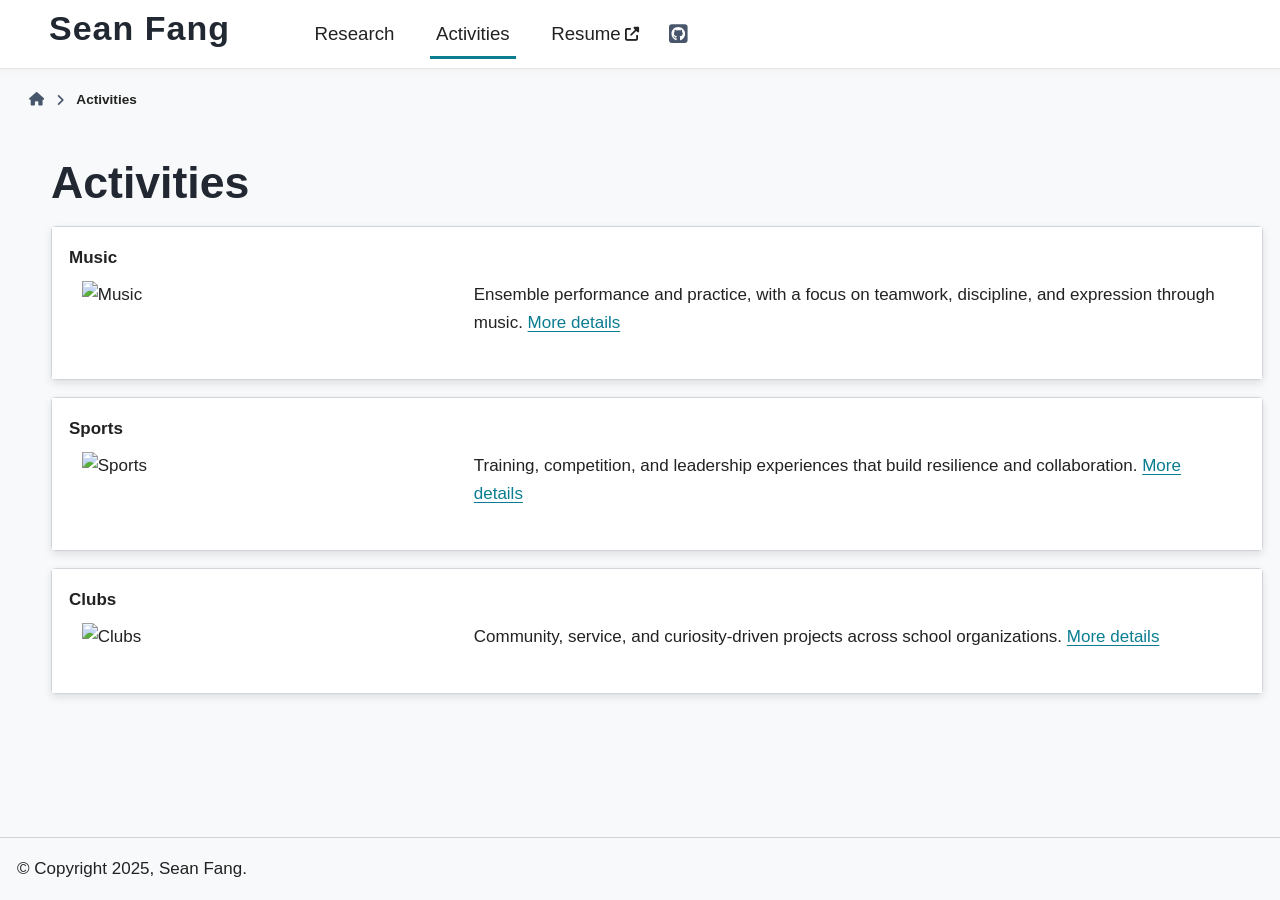
==== commit a51721b5: "publish" ====
--- a/activities/index.html
+++ b/activities/index.html
@@ -47,7 +47,6 @@
     <script>DOCUMENTATION_OPTIONS.pagename = 'activities/index';</script>
     <link rel="index" title="Index" href="../genindex.html" />
     <link rel="search" title="Search" href="../search.html" />
-    <link rel="next" title="Student Clubs" href="clubs.html" />
     <link rel="prev" title="Research" href="../research/index.html" />
   <meta name="viewport" content="width=device-width, initial-scale=1"/>
   <meta name="docsearch:language" content="en"/>
@@ -144,7 +143,7 @@
 
 
 <li class="nav-item ">
-  <a class="nav-link nav-external" href="/_static/sean-resume.html">
+  <a class="nav-link nav-external" href="/_static/sean-resume-2col.html">
     Resume
   </a>
 </li>
@@ -216,7 +215,7 @@
 
 
 <li class="nav-item ">
-  <a class="nav-link nav-external" href="/_static/sean-resume.html">
+  <a class="nav-link nav-external" href="/_static/sean-resume-2col.html">
     Resume
   </a>
 </li>
@@ -298,13 +297,56 @@
                   
   <section id="activities">
 <h1>Activities<a class="headerlink" href="#activities" title="Link to this heading">#</a></h1>
-<div class="toctree-wrapper compound">
-<p aria-level="2" class="caption" role="heading"><span class="caption-text">Activities</span></p>
-<ul>
-<li class="toctree-l1"><a class="reference internal" href="clubs.html">Student Clubs</a></li>
-<li class="toctree-l1"><a class="reference internal" href="sports.html">Sports</a></li>
-<li class="toctree-l1"><a class="reference internal" href="music.html">Musical Instruments</a></li>
-</ul>
+<div class="sd-card sd-sphinx-override sd-mb-3 sd-shadow-sm docutils">
+<div class="sd-card-body docutils">
+<div class="sd-card-title sd-font-weight-bold docutils">
+Music</div>
+<div class="sd-container-fluid sd-sphinx-override sd-mb-4 docutils">
+<div class="sd-row sd-row-cols-2 sd-row-cols-xs-2 sd-row-cols-sm-2 sd-row-cols-md-2 sd-row-cols-lg-2 docutils">
+<div class="sd-col sd-d-flex-column sd-col-12 sd-col-xs-12 sd-col-sm-4 sd-col-md-4 sd-col-lg-4 docutils">
+<img alt="Music" src="_static/activities-music.png" style="width: 30%;" />
+</div>
+<div class="sd-col sd-d-flex-column sd-col-12 sd-col-xs-12 sd-col-sm-8 sd-col-md-8 sd-col-lg-8 docutils">
+<p class="sd-card-text">Ensemble performance and practice, with a focus on teamwork,
+discipline, and expression through music. <a class="reference internal" href="music.html"><span class="doc">More details</span></a></p>
+</div>
+</div>
+</div>
+</div>
+</div>
+<div class="sd-card sd-sphinx-override sd-mb-3 sd-shadow-sm docutils">
+<div class="sd-card-body docutils">
+<div class="sd-card-title sd-font-weight-bold docutils">
+Sports</div>
+<div class="sd-container-fluid sd-sphinx-override sd-mb-4 docutils">
+<div class="sd-row sd-row-cols-2 sd-row-cols-xs-2 sd-row-cols-sm-2 sd-row-cols-md-2 sd-row-cols-lg-2 docutils">
+<div class="sd-col sd-d-flex-column sd-col-12 sd-col-xs-12 sd-col-sm-4 sd-col-md-4 sd-col-lg-4 docutils">
+<img alt="Sports" src="_static/activities-sports.png" style="width: 30%;" />
+</div>
+<div class="sd-col sd-d-flex-column sd-col-12 sd-col-xs-12 sd-col-sm-8 sd-col-md-8 sd-col-lg-8 docutils">
+<p class="sd-card-text">Training, competition, and leadership experiences that build
+resilience and collaboration. <a class="reference internal" href="sports.html"><span class="doc">More details</span></a></p>
+</div>
+</div>
+</div>
+</div>
+</div>
+<div class="sd-card sd-sphinx-override sd-mb-3 sd-shadow-sm docutils">
+<div class="sd-card-body docutils">
+<div class="sd-card-title sd-font-weight-bold docutils">
+Clubs</div>
+<div class="sd-container-fluid sd-sphinx-override sd-mb-4 docutils">
+<div class="sd-row sd-row-cols-2 sd-row-cols-xs-2 sd-row-cols-sm-2 sd-row-cols-md-2 sd-row-cols-lg-2 docutils">
+<div class="sd-col sd-d-flex-column sd-col-12 sd-col-xs-12 sd-col-sm-4 sd-col-md-4 sd-col-lg-4 docutils">
+<img alt="Clubs" src="_static/activities-clubs.png" style="width: 30%;" />
+</div>
+<div class="sd-col sd-d-flex-column sd-col-12 sd-col-xs-12 sd-col-sm-8 sd-col-md-8 sd-col-lg-8 docutils">
+<p class="sd-card-text">Community, service, and curiosity-driven projects across school
+organizations. <a class="reference internal" href="clubs.html"><span class="doc">More details</span></a></p>
+</div>
+</div>
+</div>
+</div>
 </div>
 </section>
 
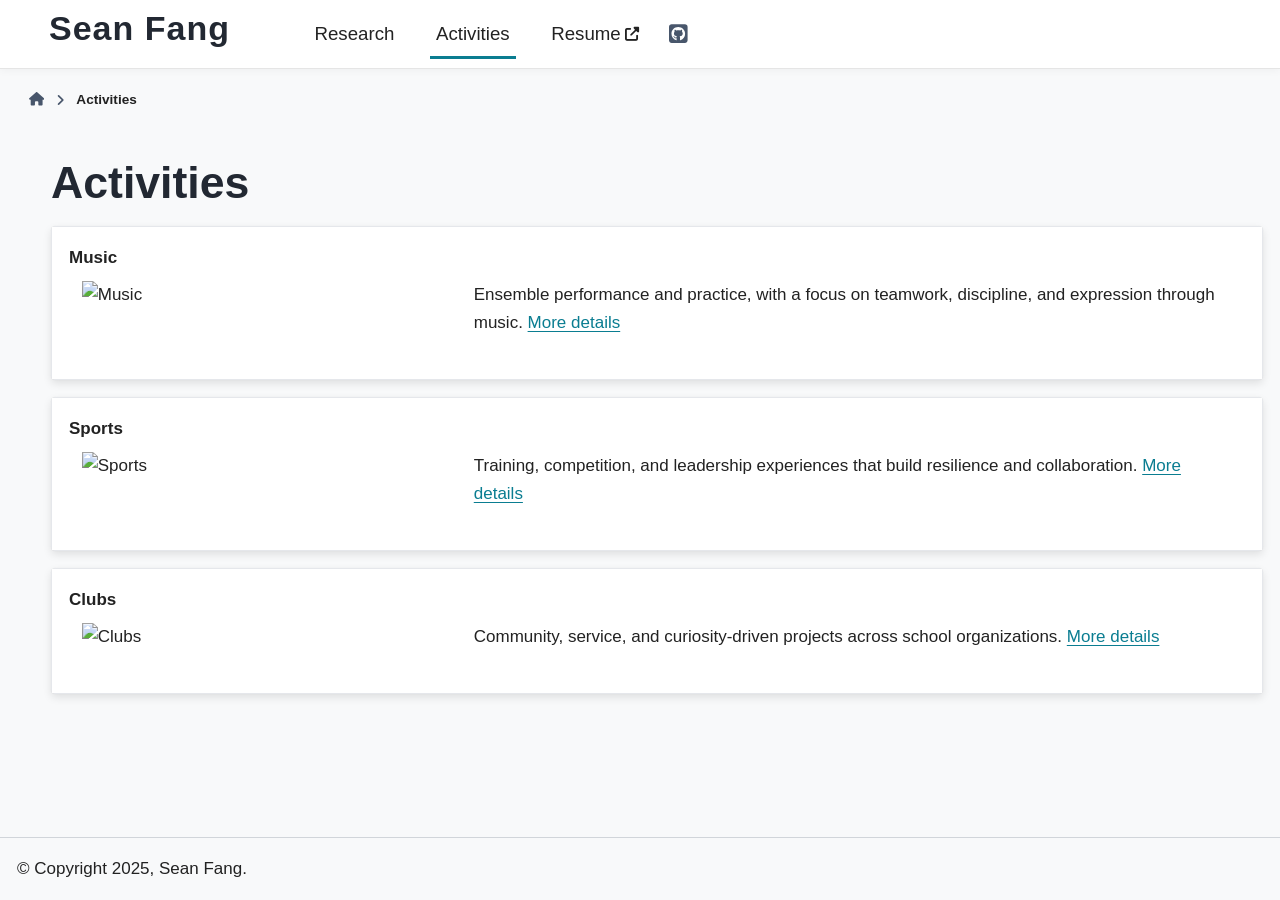
==== commit 49fb26f6: "publish" ====
--- a/activities/index.html
+++ b/activities/index.html
@@ -32,7 +32,7 @@
 
     <link rel="stylesheet" type="text/css" href="../_static/pygments.css?v=8f2a1f02" />
     <link rel="stylesheet" type="text/css" href="../_static/sphinx-design.min.css?v=95c83b7e" />
-    <link rel="stylesheet" type="text/css" href="../_static/custom.css?v=d297f6fb" />
+    <link rel="stylesheet" type="text/css" href="../_static/custom.css?v=3417d276" />
   
   <!-- So that users can add custom icons -->
   <script src="../_static/scripts/fontawesome.js?digest=8878045cc6db502f8baf"></script>
--- a/_static/custom.css
+++ b/_static/custom.css
@@ -84,3 +84,26 @@
 .bd-main .bd-content .bd-article-container {
   max-width: 100%;  /* default is 60em */
 }
+
+/* Prefer light color scheme across the site */
+html {
+  color-scheme: light;
+}
+html[data-theme="dark"] {
+  color-scheme: light;
+}
+
+/* Force light surfaces for sphinx-design cards, even if the theme switches to dark */
+html[data-theme="dark"] .sd-card,
+.sd-card {
+  background-color: #ffffff !important;
+  color: #222 !important;
+  border-color: #e5e7eb !important;
+}
+html[data-theme="dark"] .sd-card .sd-card-header,
+html[data-theme="dark"] .sd-card .sd-card-body,
+.sd-card .sd-card-header,
+.sd-card .sd-card-body {
+  background-color: #ffffff !important;
+  color: #222 !important;
+}
